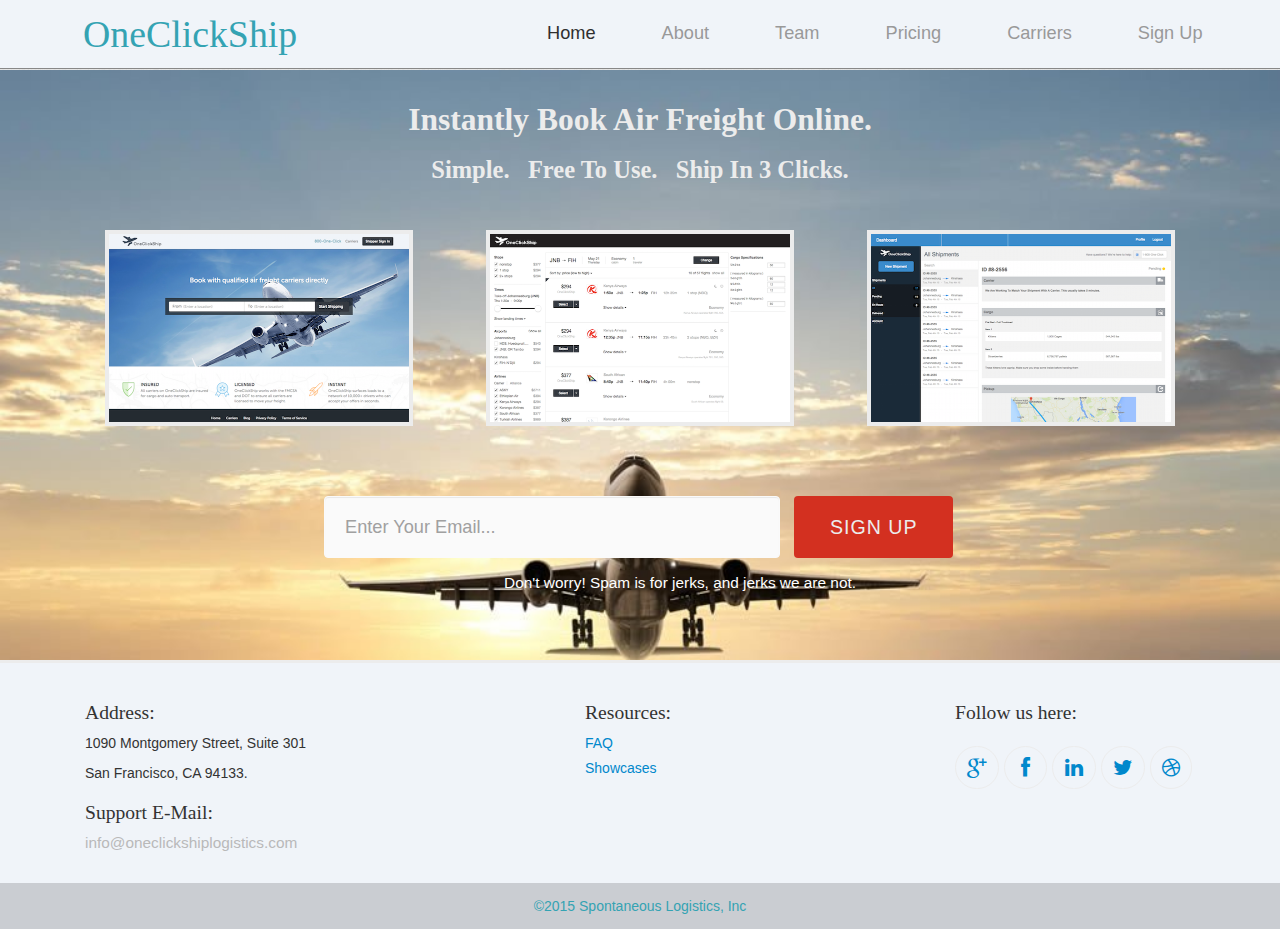
==== Modals_with_NextApp/index.html @ d5e46f7a "updated mail chimp url" ====
<!DOCTYPE html>
<!-- saved from url=(0031)/nextapp/ -->
<html lang="en-us" class="" data-ember-extension="1">
<head>
	<meta http-equiv="Content-Type" content="text/html; charset=UTF-8">
	<!--Page Title-->
	<title>Simple Air Freight - OneClickShip</title>
	<!--Meta Tags-->
	<meta charset="utf-8">
	<meta name="author" content="NovelPixels">
	<meta name="keywords" content=""> 
	<meta name="description" content="">
	<!-- Set Viewport-->
	<meta name="viewport" content="width=device-width, initial-scale=1.0">
	
	<link rel="shortcut icon" href="./images/favicon.ico">
	<link rel="stylesheet" href="./css/bootstrap.min.css" type="text/css" media="screen">
	<link rel="stylesheet" href="./css/bootstrap-responsive.min.css" type="text/css" media="screen">
	<link rel="stylesheet" href="./css/app-component.css" type="text/css" media="screen">
	<link rel="stylesheet" href="./css/jquery.fancybox.css" type="text/css" media="screen">
	<link rel="stylesheet" href="./css/style.css" type="text/css">
	<link rel="stylesheet" href="./css/font-awesome.min.css">
	<!--link rel="stylesheet" href="./css/bootstrap-lightbox.css"-->
	<link rel="stylesheet" href="./css/lightbox.css">
	<!--[if IE 7]>
	  <link rel="stylesheet" href="css/font-awesome-ie7.min.css">
	<![endif]-->
	<link href="./css/css.css" rel="stylesheet" type="text/css">
	<style type="text/css">.fancybox-margin{margin-right:0px;}</style>
</head>
<body id="home">
	<!-- nav-section -->
	<div id="nav-section" style="background: #f0f4f9;">
		<div class="container">
			<a href="" class="pull-leff logo">
				<h4 style="color:#34a3b3">OneClickShip</h4>
			</a>
			<a href="" class="pull-right icon-reorder menu-trigger"></a>
			<ul class="pull-right" id="nav-menu">
				<li><a href="" class="active">home</a></li>	
				<li><a href="">about</a></li>	
				<li><a href="">team</a></li>
				<li><a href="">pricing</a></li>
				<li><a href="">carriers</a></li>
				<li><a href="">sign up</a></li>
			</ul>
			<div class="clearfix"></div>
		</div>
	</div>
	<!-- /nav-section -->
	<!-- portfolio-section -->
	<div class="portfolio-section" id="portfolio" style="margin-top: 70px; height: 590px;">
		<div class="container">
			<div class="head-wrapper" style="margin-top: 30px;">
						<h2>instantly book air freight online.</h2>
						<h3>Simple. &nbsp; Free to use. &nbsp;  Ship in 3 clicks.</h3>
			</div>

			<!-- List of Modals -->
			<ul class="span11">
				<li>
					<div class="imgbox">
						<img src="./images/modal-home.png" alt="app">
						<div class="imgbox-desc">
							<h4>Enter Your Route</h4>
							<p>Enter origin and destination</p>
							<a href="images/OneClickAir_HomePage.png" data-lightbox="image-home-page" data-title="Enter Your Origin and Destination">Preview</a>
							<div class="clearfix"></div>
						</div>
					</div>
				</li>
				<li>
					<div class="imgbox">
						<img src="./images/modal-results.png" alt="app">
						<div class="imgbox-desc">
							<h4>Select Any Air Carrier</h4>
							<p>Choose from multiple carriers</p>
							<a href="images/OneClickAir_Search_Results.png" data-lightbox="image-search-results" data-title="Choose Best Price">Preview</a>
							<div class="clearfix"></div>
						</div>
					</div>
				</li>
				<li>
					<div class="imgbox">
						<img src="./images/modal-dash.png" alt="app">
						<div class="imgbox-desc">
							<h4>Click to Ship</h4>
							<p>Ship your freight in 3 easy steps</p>
							<a href="images/OneClickAir_Dashboard.png" data-lightbox="image-dashboard" data-title="Monitor Your Shipment">Preview</a>
							<div class="clearfix"></div>
						</div>
					</div>
				</li>
			</ul><!-- End of List of Modals -->

		</div> <!-- End of portfolio-section container -->

		<!-- Signup-section -->
		<div id="signup" class="signup-section">
			<div class="container" style="padding: 0px;">
				<form class="container signup-form" action="//oneclickshiplogistics.us10.list-manage.com/subscribe/post?u=30dd04a79da8f1df4501ec370&amp;id=056ddfb38b" method="post" id="mc-embedded-subscribe-form" name="mc-embedded-subscribe-form" target="_blank" novalidate>
					<input type="text" placeholder="Enter Your Email..." class="span5 mail-input" value="" name="EMAIL" class="email" id="mce-EMAIL"  required>
					<input type="submit" class="submit-btn" value="Sign Up">
					<p style="color:#fff; float: right; padding-right: 100px; margin-top: 5px;">Don't worry! Spam is for jerks, and jerks we are not.</p>
				</form>
			</div>
		</div>
		<!-- /Signup-section -->
	</div>
	<!-- /portfolio-section -->
	<!-- Footer-section -->
	<div class="footer" style="background: #f0f4f9; font-color: #333;">
		<div class="container">
			<div class="span4">
				<h4>Address:</h4>
				<p>1090 Montgomery Street, Suite 301</p>
				<p>San Francisco, CA 94133.</p>
				<div class="mail">
					<h4>Support E-Mail:</h4>
					<a href="mailto:info@oneclickshiplogistics.com">info@oneclickshiplogistics.com</a>
				</div>
			</div>
			<div class="span3 resources">
				<h4>Resources:</h4>
				<ul>
					<li><a href="">FAQ</a></li>
					<li><a href="">Showcases</a></li>
				</ul>
			</div>
			<div class="span3 social-icons-wrapper">
				<h4>Follow us here:</h4>
				<ul>
					<li><a href="" class="icon-google-plus"></a></li>
					<li><a href="" class="icon-facebook"></a></li>
					<li><a href="" class="icon-linkedin"></a></li>
					<li><a href="" class="icon-twitter"></a></li>
					<li><a href="" class="icon-dribbble"></a></li>
				</ul>
			</div>
		</div>
		<div class="footer-cp">
			<div class="container">
				<p style="color: #34a3b3;">&copy;2015 Spontaneous Logistics, Inc</a></p>
			</div>
		</div>
	</div>
	<!-- /Footer-section -->

<!-- Javascript -->
	<script type="text/javascript" src="./js/jquery-2.0.2.min.js"></script>
	<script type="text/javascript" src="./js/bootstrap.min.js"></script>
	<script type="text/javascript" src="./js/jquery.easing.1.3.js"></script>
	<script type="text/javascript" src="./js/jquery.plusanchor.js"></script>
	<script type="text/javascript" src="./js/appshowcase.js"></script>
	<script type="text/javascript" src="./js/jquery.fancybox.pack.js"></script>
	<script type="text/javascript" src="./js/script.js"></script>
	<script type="text/javascript" src="./js/lightbox.js"></script>

	<!-- Google Analytics -->
	<script>
	  (function(i,s,o,g,r,a,m){i['GoogleAnalyticsObject']=r;i[r]=i[r]||function(){
	  (i[r].q=i[r].q||[]).push(arguments)},i[r].l=1*new Date();a=s.createElement(o),
	  m=s.getElementsByTagName(o)[0];a.async=1;a.src=g;m.parentNode.insertBefore(a,m)
	  })(window,document,'script','//www.google-analytics.com/analytics.js','ga');

	  ga('create', 'UA-61451436-1', 'auto');
	  ga('send', 'pageview');
	</script>
	<!-- End of Google Analytics -->

</body>
</html>
---- Modals_with_NextApp/css/app-component.css ----
.ac-wrapper {
	width: 100%;
	position: relative;
	-webkit-perspective: 1000px;
	-moz-perspective: 1000px;
	perspective: 1000px;
	-webkit-perspective-origin: 50% 25%;
	-moz-perspective-origin: 50% 25%;
	perspective-origin: 50% 25%;
}

.ac-wrapper h2 {
	font-weight: 300;
	font-size: 4em;
	text-align: right;
	pointer-events: none;
	color:#333;
	float: left;
}

.ac-wrapper h2 span {
	display: block;
	width:100%;
	font-size: 60%;
	color: #333;
}

.ac-device {
	background: url(../images/06_iPhone.png) no-repeat;
	width: 288px;
	height: 611px;
	position: relative;
	-webkit-transition: all 0.3s ease;
	-moz-transition: all 0.3s ease;
	transition: all 0.3s ease;
	-webkit-transform-style: preserve-3d;
	-moz-transform-style: preserve-3d;
	transform-style: preserve-3d;
	float: left;
}

.ac-device a {
	height: 440px;
	width: 249px;
	display: inline-block;
	margin: 85px 0 0 20px;
}

.ac-device a img {
	display: block;
}

.ac-title{
	font-size: 2.5em;
	width: 100%;
	font-weight: 300;
	color: #888;
}

.ac-grid {
	position: absolute;
	width: 100%;
	padding-top: 3.6em;
	z-index: 1000;
	top: 0;
	left: 0;
	text-align: center;
	pointer-events: none;
	-webkit-transform-style: preserve-3d;
	-moz-transform-style: preserve-3d;
	transform-style: preserve-3d;
}

.ac-grid a {
	width: 220px;
	display: inline-block;
	position: relative;
	margin: 10px 5px;
	cursor: pointer;
	opacity: 0;
	pointer-events: none;
	-webkit-transition: all 0.3s ease;
	-moz-transition: all 0.3s ease;
	transition: all 0.3s ease;
	-webkit-transform: translateZ(-350px);
	-moz-transform: translateZ(-350px);
	transform: translateZ(-350px);
	-webkit-transition-delay: 0s;
	-moz-transition-delay: 0s;
	transition-delay: 0s;
}

.ac-grid a:first-child {
	-webkit-transform-origin: right center;
	-moz-transform-origin: right center;
	transform-origin: right center;
}

.ac-grid a:last-child {
	-webkit-transform-origin: left center;
	-moz-transform-origin: left center;
	transform-origin: left center;
}

.ac-grid a img {
	display: block;
	width: 100%;
}

.ac-grid a span {
	position: absolute;
	height: 100%;
	width: 100%;
	left: 0;
	top: 0;
	text-transform: uppercase;
	padding: 4em 1em 0;
	z-index: 100;
	color: #ddd;
	background: rgba(0,0,0,0.4);
	font-weight: 700;
	opacity: 0;
	-webkit-transform: translateY(-5px);
	-moz-transform: translateY(-5px);
	transform: translateY(-5px);
	-webkit-transition: all 0.2s ease;
	-moz-transition: all 0.2s ease;
	transition: all 0.2s ease;
}

.ac-grid a:hover span {
	opacity: 1;
	-webkit-transform: translateY(0);
	-moz-transform: translateY(0);
	transform: translateY(0);
}

.ac-wrapper.ac-gridview .ac-device {
	-webkit-transform: translateZ(-350px);
	-moz-transform: translateZ(-350px);
	transform: translateZ(-350px);
	opacity: .6;
}

.ac-wrapper.ac-gridview .ac-grid {
	pointer-events: auto;
}

.ac-wrapper.ac-gridview .ac-grid a {
	opacity: 1;
	pointer-events: auto;
}

.ac-wrapper.ac-gridview .ac-grid a:first-child {
	-webkit-transform: rotateY(0deg) translateZ(0px);
	-moz-transform: rotateY(0deg) translateZ(0px);
	transform: rotateY(0deg) translateZ(0px);
}

.ac-wrapper.ac-gridview .ac-grid a:nth-child(2) {
	-webkit-transition-delay: 50ms;
	-moz-transition-delay: 50ms;
	transition-delay: 50ms;
	-webkit-transform: translateZ(0px);
	-moz-transform: translateZ(0px);
	transform: translateZ(0px);
}

.ac-wrapper.ac-gridview .ac-grid a:nth-child(3) {
	-webkit-transition-delay: 100ms;
	-moz-transition-delay: 100ms;
	transition-delay: 100ms;
	-webkit-transform: translateZ(0px);
	-moz-transform: translateZ(0px);
	transform: translateZ(0px);
}

.ac-wrapper.ac-gridview .ac-grid a:last-child {
	-webkit-transition-delay: 150ms;
	-moz-transition-delay: 150ms;
	transition-delay: 150ms;
	-webkit-transform: rotateY(0deg) translateZ(0px);
	-moz-transform: rotateY(0deg) translateZ(0px);
	transform: rotateY(0deg) translateZ(0px);
}

@media screen and (max-width: 58em) {
	.ac-grid {
		width: 90%;
		left: 5%;
		margin-left: 0;
		padding-top: 8em;
	}

	.ac-grid a {
		width: 22%;
	}
}


@media screen and (max-width: 35.6875em) {
	.ac-wrapper {
		padding: 0 20px 100px;
	}

	.ac-device {
		margin: 0 auto;
		width: 288px;
	}

	.ac-grid a {
		width: 40%;
	}

	.ac-wrapper.ac-gridview .ac-grid a {
		-webkit-transform: translateZ(0px) !important;
		-moz-transform: translateZ(0px) !important;
		transform: translateZ(0px) !important;
	}
}
---- Modals_with_NextApp/css/style.css ----
.textstyle {
    font-size:1.1em;
    font-weight:400
}

.border-radius {
    border-radius:10px;
    -webkit-border-radius:10px;
    -moz-border-radius:10px;
    -o-border-radius:10px;
    -ms-border-radius:10px
}

.transition {
    -webkit-transition-duration:300ms;
    -moz-transition-duration:300ms;
    -o-transition-duration:300ms;
    -ms-transition-duration:300ms
}

.placeholder {
    color:#a0a0a0;
    font-weight:200
}

.overlay {
    position:absolute;
    top:0;
    left:0;
    width:100%;
    height:100%;
    background-color:rgba(3,3,3,0.5);
    z-index:2
}

.buttonstyle {
    display:inline-block;
    text-transform:uppercase;
    letter-spacing:1px;
    font-weight:500;
    font-size:1.4em;
    -webkit-transition:all .3s;
    -moz-transition:all .3s;
    transition:all .3s;
    background:#e74c3c;
    color:#ececec;
    box-shadow:0 6px #AB3C3C;
    transition:none;
    border-radius:4px;
    -webkit-border-radius:4px;
    -moz-border-radius:4px;
    -o-border-radius:4px;
    -ms-border-radius:4px;
    position:relative;
    text-align:center
}

.buttonstyle span {
    font-size:12px;
    position:absolute;
    top:8px;
    left:48px
}

.textshadow {
    text-shadow:0 1px 0 rgba(255,255,255,0.75)
}

body {
    background-color:#e0e0e0;
    background-image:url(../images/00_ticks.png);
    background-repeat:repeat;
    font-family:'Open Sans',Helvetica,Arial,sans-serif;
    padding:0!important
}

*,:after,:before {
    -webkit-box-sizing:border-box;
    -moz-box-sizing:border-box;
    box-sizing:border-box
}

::selection {
    background-color:#999
}

a:hover {
    text-decoration:none;
    color:#333
}

ul {
    margin:0;
    list-style-type:none
}

.active {
    /*color:#ececec!important;*/
    color:#2f2f2f!important;
}

.appstore-btn,.googleplay-btn {
    margin-right:10px;
    padding:13px 0;
    padding-top:30px;
    width:200px!important;
    height:60px!important;
    margin:15px 22px;
    margin-bottom:50px;
    display:inline-block;
    text-transform:uppercase;
    letter-spacing:1px;
    font-weight:500;
    font-size:1.4em;
    -webkit-transition:all .3s;
    -moz-transition:all .3s;
    transition:all .3s;
    background:#e74c3c;
    color:#ececec;
    box-shadow:0 6px #AB3C3C;
    transition:none;
    border-radius:4px;
    -webkit-border-radius:4px;
    -moz-border-radius:4px;
    -o-border-radius:4px;
    -ms-border-radius:4px;
    position:relative;
    text-align:center;
    -webkit-transition-duration:300ms;
    -moz-transition-duration:300ms;
    -o-transition-duration:300ms;
    -ms-transition-duration:300ms
}

.appstore-btn span,.googleplay-btn span {
    font-size:12px;
    position:absolute;
    top:8px;
    left:48px
}

.appstore-btn:active {
    top:4px
}

.googleplay-btn:active {
    top:4px
}

#nav-section {
    background-color:rgba(41,44,51,0.93);
    position:fixed;
    width:100%;
    z-index:12;
    top:0;
    left:0;
    border-bottom:1px solid #888
}

#nav-section .menu-trigger {
    display:none;
    font-size:2.8em;
    padding:13px;
    color:#ececec
}

#nav-section .container .logo h4 {
    /*background-color:#e74c3c;*/
    font-family:Raleway,open sans;
    font-size:2.7em;
    font-weight:300;
    text-transform:capitalize;
    float:left;
    padding:24px 28px;
    color:#ececec;
    margin:0;
    /*moz-box-shadow:inset 0 0 14px #000;
    -webkit-box-shadow:inset 0 0 14px #000;
    -o-box-shadow:inset 0 14px #000;
    box-shadow:inset 0 0 14px #000;
    text-shadow:0 1px 0 rgba(36,36,36,0.75)*/
}

#nav-section .container #nav-menu {
    margin-top:21px;
    width:690px;
    float:right
}

#nav-section .container #nav-menu li {
    float:left;
    margin-right:42px
}

#nav-section .container #nav-menu li a {
    color:#999;
    text-transform:capitalize;
    font-size:1.3em;
    line-height:25px;
    padding:18px 12px;
    font-weight:100
}

#nav-section .container #nav-menu li a:hover {
    /*color:#ececec;*/
    color:#2f2f2f;
}

#nav-section .container #nav-menu li:last-child {
    margin-right:0
}

.head-section {
    position:relative;
    background-color:#292c33;
    /*background-image:url(../images/01_shadow.png);*/
    background-image:url(../images/air_freight.jpg);
    background-position:center;
    min-height:230px;
    background-repeat:no-repeat
}

.head-section .container .head-wrapper {
    float:none;
    margin:100px auto 0px
}

.head-section .container .head-wrapper .left-context {
    float:left;
    margin:0
}

.head-section .container .head-wrapper .left-context h2 {
    width:100%;
    margin-top:100px;
    margin-bottom:60px
}

.head-section .container .head-wrapper .left-context .price {
    margin:0 auto;
    color:#ececec
}

.head-section .container .head-wrapper .left-context .price h3 {
    font-weight:200;
    font-size:2em;
    text-align:center
}

.head-section .container .head-wrapper .left-context .price h1 {
    text-align:center;
    font-weight:600;
    font-size:3em
}

.head-section .container .head-wrapper .right-context {
    float:left;
    margin-top:110px
}

.head-section .container .head-wrapper .right-context .buttons {
    margin-top:50px
}

.head-section .container .head-wrapper h2 {
    text-transform:capitalize;
    font-size:4.2em;
    font-family:Raleway,open sans;
    font-weight:300;
    color:#ececec;
    line-height:60px;
    text-align:center
}

.head-section .container .head-wrapper h2 span {
    color:#ececec
}

.head-section .container .head-wrapper p {
    padding-left:6px;
    font-size:1.6em;
    line-height:26px;
    font-weight:100;
    padding-bottom:30px;
    color:#ececec
}

.head-section .container .head-wrapper .appstore-btn,.head-section .container .head-wrapper .googleplay-btn {
    margin:20px 0 10px;
    box-shadow:none;
    background-color:rgba(20,20,20,0.45);
    -webkit-transition-duration:300ms;
    -moz-transition-duration:300ms;
    -o-transition-duration:300ms;
    -ms-transition-duration:300ms
}

.head-section .container .head-wrapper .appstore-btn:hover {
    background-color:rgba(20,20,20,0.8);
    -webkit-transition-duration:300ms;
    -moz-transition-duration:300ms;
    -o-transition-duration:300ms;
    -ms-transition-duration:300ms
}

.head-section .container .head-wrapper .googleplay-btn:hover {
    background-color:rgba(20,20,20,0.8);
    -webkit-transition-duration:300ms;
    -moz-transition-duration:300ms;
    -o-transition-duration:300ms;
    -ms-transition-duration:300ms
}

.head-section .hs-trigger {
    text-align:center;
    padding:20px 46px;
    background-color:rgba(20,20,20,0.37);
    margin:15px auto;
    margin-bottom:0;
    font-size:1.6em;
    color:#EEE;
    font-weight:400;
    display:table;
    border-radius:8px;
    -webkit-border-radius:8px;
    -moz-border-radius:8px;
    -o-border-radius:8px;
    -ms-border-radius:8px;
    -webkit-transition-duration:300ms;
    -moz-transition-duration:300ms;
    -o-transition-duration:300ms;
    -ms-transition-duration:300ms;
    position:relative;
    z-index:10
}

.head-section .hs-trigger:hover {
    background-color:rgba(20,20,20,0.8);
    color:#ececec;
    -webkit-transition-duration:300ms;
    -moz-transition-duration:300ms;
    -o-transition-duration:300ms;
    -ms-transition-duration:300ms
}

.ac-title {
    width:365px;
    color:#ececec;
    top:22%
}

.ac-device {
    margin-left:-30px;
    margin-bottom:20px
}

.hidden-section {
    background-color:#3C3C3C;
    box-shadow:inset 0 0 22px #000;
    -webkit-box-shadow:inset 0 0 22px #000;
    -moz-box-shadow:inset 0 0 22px #000;
    -o-box-shadow:inset 0 0 22px #000;
    -ms-box-shadow:inset 0 0 22px #000;
    padding:20px 0;
    max-height:235px
}

.hidden-section .container {
    color:#ececec;
    position:relative
}

.hidden-section .container #myCarousel {
    margin-top:20px;
    margin:20px auto;
    background:transparent;
    border:none;
    box-shadow:none;
    width:80%
}

.hidden-section .container #myCarousel .item h3 {
    font-weight:600;
    margin-top:0
}

.hidden-section .container #myCarousel .item p {
    font-weight:100;
    font-size:1.1em;
    line-height:25px
}

.hidden-section .container #myCarousel .item .cm-avatars {
    height:155px;
    width:155px;
    background-position:center;
    background-size:170px;
    background-repeat:no-repeat;
    border:5px solid #ececec;
    float:left;
    margin-right:30px;
    border-radius:80px;
    -webkit-border-radius:80px;
    -moz-border-radius:80px;
    -o-border-radius:80px;
    -ms-border-radius:80px
}

.carousel-indicators {
    position:absolute;
    left:50%;
    bottom:0;
    margin:0;
    z-index:10
}

.hidden-section .container #myCarousel .item .avatar {
    background-image:url(../images/08_avatar1.png)
}

.hidden-section .container #myCarousel .item .avatar2 {
    background-image:url(../images/09_avatar2.png)
}

.hidden-section .container #myCarousel .item .avatar3 {
    background-image:url(../images/10_avatar3.png)
}

/*.features {
    background-color:#292c33;
    padding-bottom:20px
}

.features .container .features-wrapper {
    margin:35px auto;
    float:none
}

.features .container .features-wrapper .span5 {
    padding:10px;
    margin:0;
    margin-left:15px
}

.features .container .features-wrapper .span5 .features-icon {
    font-size:5.3em;
    float:left;
    color:#ececec;
    width:18%;
    margin-top:36px;
    margin-right:10px
}

.features .container .features-wrapper .span5 .features-context {
    float:left;
    width:79%
}

.features .container .features-wrapper .span5 .features-context .features-title {
    text-align:left;
    color:#e74c3c;
    font-size:2em;
    font-weight:400;
    line-height:27px;
    padding-bottom:5px;
    float:left
}

.features .container .features-wrapper .span5 .features-context p {
    text-align:left;
    color:#ececec;
    font-size:1.1em;
    font-weight:400;
    float:left;
    font-weight:100
}*/

/*.video-box {
    height:280px;
    background-image:url(../images/07_video-bg.jpg);
    background-size:cover;
    background-position:center;
    background-attachment:fixed;
    position:relative
}

.video-box .container .play-wrapper {
    margin:0 auto;
    text-align:center;
    margin-top:50px
}

.video-box .container .play-wrapper a {
    font-size:160px;
    color:#ececec;
    position:relative;
    z-index:9;
    text-align:center
}

.video-box .container .play-wrapper a:hover {
    color:#fff
}*/

/*.team {
    background-color:#292c33
}

.team .container .team-wrapper {
    margin:60px auto;
    float:none
}

.team .container .team-wrapper .team-member {
    margin:0;
    padding:40px;
    background-color:rgba(201,201,201,0.1);
    margin-right:32px;
    margin-bottom:10px;
    border-radius:2px;
    -webkit-border-radius:2px;
    -moz-border-radius:2px;
    -o-border-radius:2px;
    -ms-border-radius:2px;
    -webkit-transition-duration:300ms;
    -moz-transition-duration:300ms;
    -o-transition-duration:300ms;
    -ms-transition-duration:300ms
}

.team .container .team-wrapper .team-member .member-desc {
    margin-top:20px
}

.team .container .team-wrapper .team-member h4 {
    font-weight:400;
    font-size:1.8em;
    color:#e74c3c
}

.team .container .team-wrapper .team-member p {
    font-size:1.1em;
    font-weight:400;
    font-weight:100;
    padding-bottom:5px;
    color:#ececec
}

.team .container .team-wrapper .team-member .social-icon {
    color:#ececec;
    font-size:2em;
    border:2px solid #ececec;
    padding:2px 4px;
    border-radius:10px;
    -webkit-border-radius:10px;
    -moz-border-radius:10px;
    -o-border-radius:10px;
    -ms-border-radius:10px
}

.team .container .team-wrapper .team-member .social-icon:hover {
    border-style:dashed
}

.team .container .team-wrapper .team-member .avatar {
    height:155px;
    width:155px;
    background-position:center;
    background-size:180px;
    background-repeat:no-repeat;
    border-radius:10px;
    -webkit-border-radius:10px;
    -moz-border-radius:10px;
    -o-border-radius:10px;
    -ms-border-radius:10px;
    border:5px solid #ececec;
    -webkit-transition-duration:300ms;
    -moz-transition-duration:300ms;
    -o-transition-duration:300ms;
    -ms-transition-duration:300ms
}

.team .container .team-wrapper .team-member .avatar:hover {
    -moz-transform:scale(1.05);
    -webkit-transform:scale(1.05);
    -o-transform:scale(1.05);
    -webkit-transition-duration:300ms;
    -moz-transition-duration:300ms;
    -o-transition-duration:300ms;
    -ms-transition-duration:300ms
}

.team .container .team-wrapper .team-member:hover {
    background-color:rgba(29,29,29,0.54);
    -webkit-transition-duration:300ms;
    -moz-transition-duration:300ms;
    -o-transition-duration:300ms;
    -ms-transition-duration:300ms
}

.team .container .team-wrapper .member-1 {
    text-align:center;
    float:left
}

.team .container .team-wrapper .member-1 .member-desc {
    margin-right:15px
}

.team .container .team-wrapper .member-1 .avatar {
    background-image:url(../images/08_avatar1.png)
}

.team .container .team-wrapper .member-2 {
    text-align:center;
    float:left
}

.team .container .team-wrapper .member-2 .avatar {
    background-image:url(../images/09_avatar2.png)
}

.team .container .team-wrapper .member-3 {
    margin-right:0;
    text-align:center;
    float:left
}

.team .container .team-wrapper .member-3 .avatar {
    background-image:url(../images/10_avatar3.png)
}*/

/*.pricing .container .table-wrapper {
    margin:100px 0;
    padding-left:12px;
    position:relative
}

.pricing .container .table-wrapper .column {
    margin:0;
    border:2px solid #ddd;
    margin-right:0;
    position:relative;
    -webkit-transition-duration:300ms;
    -moz-transition-duration:300ms;
    -o-transition-duration:300ms;
    -ms-transition-duration:300ms
}

.pricing .container .table-wrapper .column .column-header {
    text-align:center;
    padding:15px 0;
    background-color:#292c33;
    color:#333;
    border-bottom:1px solid #ddd
}

.pricing .container .table-wrapper .column .column-header h4 {
    font-weight:700;
    font-size:1.6em;
    padding:0 0 25px;
    color:#ececec;
    border-bottom:1px solid #ddd
}

.pricing .container .table-wrapper .column .column-header h2 {
    font-weight:100;
    font-size:3em;
    color:#ececec;
    padding:15px 0 0
}

.pricing .container .table-wrapper .column .table-content ul li {
    padding:5px 10px;
    background-color:#DBDBDB;
    text-align:center;
    color:#888;
    font-size:1.1em;
    padding:10px 0;
    border-bottom:1px solid #ddd
}

.pricing .container .table-wrapper .column .table-content ul .white-row {
    background-color:#f4f4f4
}

.pricing .container .table-wrapper .column .table-content ul .signup-btn {
    padding:7px 15px;
    background-color:#636363;
    color:#fafafa;
    line-height:50px;
    border-radius:3px;
    font-size:1.2em;
    text-transform:capitalize;
    font-weight:200!important
}

.pricing .container .table-wrapper .column .table-content ul .signup-btn:hover {
    background-color:#444
}

.pricing .container .table-wrapper .highlight-column .column-header {
    background-color:#e74c3c
}

.pricing .container .table-wrapper .highlight-column .column-header h4 {
    color:#ececec;
    border-color:#ececec
}

.pricing .container .table-wrapper .highlight-column .column-header h2 {
    color:#ececec
}

.pricing .container .table-wrapper .column:hover {
    top:-10px;
    -webkit-transition-duration:300ms;
    -moz-transition-duration:300ms;
    -o-transition-duration:300ms;
    -ms-transition-duration:300ms
}*/

.signup-section {
    /*background-color:#292c33;*/
    position:relative
}

.signup-section .container {
    position:relative;
    z-index:11
}

.signup-section .container .signup-form {
    float:none;
    margin:45px auto;
    margin-top:70px;
    min-width:320px;
    width:632px
}

.signup-section .container .signup-form input[type='text'] {
    padding:30px 15px;
    font-size:1.3em;
    font-weight:200;
    text-indent:5px;
    background-color:#FAFAFA;
    margin:0;
    line-height:22px;
    border:none;
    border-radius:0;
    color:#101010;
    margin-right:10px;
    border:1px solid #FAFAFA;
    border-radius:4px;
    -webkit-border-radius:4px;
    -moz-border-radius:4px;
    -o-border-radius:4px;
    -ms-border-radius:4px
}

.signup-section .container .signup-form p {
    font-size:1.1em;
    color:#ececec;
    padding:10px 0;
    float:left;
    font-weight:100
}

.signup-section .container .signup-form input[type="text"]::-webkit-input-placeholder {
    color:#a0a0a0;
    font-weight:200
}

.signup-section .container .signup-form input[type="text"]::-moz-placeholder {
    color:#a0a0a0;
    font-weight:200
}

.signup-section .container .signup-form input[type="text"]::-ms-input-placeholder {
    color:#a0a0a0;
    font-weight:200
}

.signup-section .container .signup-form input[type="text"]::-o-input-placeholder {
    color:#a0a0a0;
    font-weight:200
}

.signup-section .container .signup-form input[type="text"]:focus {
    border-color:#ececec;
    background-color:rgba(255,255,255,0.8);
    outline:none;
    -webkit-box-shadow:none;
    -moz-box-shadow:none;
    box-shadow:none
}

.signup-section .container .signup-form input[type='submit'] {
    padding:21px 36px;
    display:inline-block;
    text-transform:uppercase;
    letter-spacing:1px;
    font-weight:500;
    font-size:1.4em;
    -webkit-transition:all .3s;
    -moz-transition:all .3s;
    transition:all .3s;
    background:#e74c3c;
    color:#ececec;
    box-shadow:0 6px #AB3C3C;
    transition:none;
    border-radius:4px;
    -webkit-border-radius:4px;
    -moz-border-radius:4px;
    -o-border-radius:4px;
    -ms-border-radius:4px;
    position:relative;
    text-align:center;
    border:none;
    -webkit-box-shadow:none;
    box-shadow:none;
    font-weight:400;
    background-color:#D33020
}

.signup-section .container .signup-form input[type='submit'] span {
    font-size:12px;
    position:absolute;
    top:8px;
    left:48px
}

.signup-section .container .signup-form input[type='submit']:hover {
    background-color:rgba(255,255,255,0.9);
    color:#101010
}

.portfolio-section {
    background-image:url(../images/air_freight.jpg);
    background-size:cover;
}

.portfolio-section .signup-section {
    /*background-color:#292c33;*/
    position:relative
}

.portfolio-section .signup-section .container {
    position:relative;
    z-index:11
}

.portfolio-section .signup-section .container .signup-form {
    float:none;
    margin:0px auto;
    margin-top:0px;
    min-width:320px;
    width:632px
}

.portfolio-section .signup-section .container .signup-form input[type='text'] {
    padding:30px 15px;
    font-size:1.3em;
    font-weight:200;
    text-indent:5px;
    background-color:#FAFAFA;
    margin:0px;
    line-height:22px;
    border:none;
    border-radius:0;
    color:#101010;
    margin-right:10px;
    border:1px solid #FAFAFA;
    border-radius:4px;
    -webkit-border-radius:4px;
    -moz-border-radius:4px;
    -o-border-radius:4px;
    -ms-border-radius:4px
}

.portfolio-section .signup-section .container .signup-form p {
    font-size:1.1em;
    color:#ececec;
    padding:10px 0;
    float:left;
    font-weight:100
}

.portfolio-section .signup-section .container .signup-form input[type="text"]::-webkit-input-placeholder {
    color:#a0a0a0;
    font-weight:200
}

.portfolio-section .signup-section .container .signup-form input[type="text"]::-moz-placeholder {
    color:#a0a0a0;
    font-weight:200
}

.portfolio-section .signup-section .container .signup-form input[type="text"]::-ms-input-placeholder {
    color:#a0a0a0;
    font-weight:200
}

.portfolio-section .signup-section .container .signup-form input[type="text"]::-o-input-placeholder {
    color:#a0a0a0;
    font-weight:200
}

.portfolio-section .signup-section .container .signup-form input[type="text"]:focus {
    border-color:#ececec;
    background-color:rgba(255,255,255,0.8);
    outline:none;
    -webkit-box-shadow:none;
    -moz-box-shadow:none;
    box-shadow:none
}

.portfolio-section .signup-section .container .signup-form input[type='submit'] {
    padding:21px 36px;
    display:inline-block;
    text-transform:uppercase;
    letter-spacing:1px;
    font-weight:500;
    font-size:1.4em;
    -webkit-transition:all .3s;
    -moz-transition:all .3s;
    transition:all .3s;
    background:#e74c3c;
    color:#ececec;
    box-shadow:0 6px #AB3C3C;
    transition:none;
    border-radius:4px;
    -webkit-border-radius:4px;
    -moz-border-radius:4px;
    -o-border-radius:4px;
    -ms-border-radius:4px;
    position:relative;
    text-align:center;
    border:none;
    -webkit-box-shadow:none;
    box-shadow:none;
    font-weight:400;
    background-color:#D33020
}

.portfolio-section .signup-section .container .signup-form input[type='submit'] span {
    font-size:12px;
    position:absolute;
    top:8px;
    left:48px
}

.portfolio-section .signup-section .container .signup-form input[type='submit']:hover {
    background-color:rgba(255,255,255,0.9);
    color:#101010
}

.portfolio-section .head-wrapper {
    box-sizing: border-box;
  color: rgb(236, 236, 236);
  display: block;
  font-family: Raleway, 'open sans';
  font-size: 58.7999992370606px;
  font-weight: 300;
  height: 110px;
  line-height: 60px;
  margin-bottom: 10px;
  margin-left: 0px;
  margin-right: 0px;
  margin-top: 10px;
  text-align: center;
  text-rendering: optimizelegibility;
  text-transform: capitalize;
  width: 1170px;
}

.portfolio-section .container {
    padding:0px 0;
    /*padding:40px 0;*/
    padding-bottom:70px
}

.portfolio-section .container ul {
    margin:0 auto;
    float:none
}

.portfolio-section .container ul li {
    float:left;
    margin-right:73px;
    margin-top:10px
}

.portfolio-section .container ul li .imgbox {
    position:relative;
    overflow:hidden;
    -webkit-transition-duration:300ms;
    -moz-transition-duration:300ms;
    -o-transition-duration:300ms;
    -ms-transition-duration:300ms;
    border:4px solid #ececec
}

.portfolio-section .container ul li .imgbox img {
    width:300px;
    -webkit-transition-duration:300ms;
    -moz-transition-duration:300ms;
    -o-transition-duration:300ms;
    -ms-transition-duration:300ms
}

.portfolio-section .container ul li .imgbox .imgbox-desc {
    background-color:#292c33;
    width:100%;
    position:absolute;
    bottom:-76px;
    -webkit-transition-duration:300ms;
    -moz-transition-duration:300ms;
    -o-transition-duration:300ms;
    -ms-transition-duration:300ms
}

.portfolio-section .container ul li .imgbox .imgbox-desc h4 {
    color:#ececec;
    font-weight:400;
    text-indent:7px;
    font-size:1.3em
}

.portfolio-section .container ul li .imgbox .imgbox-desc p {
    color:#ececec;
    float:left;
    text-indent:7px
}

.portfolio-section .container ul li .imgbox .imgbox-desc a {
    float:right;
    color:#ececec;
    background-color:#e74c3c;
    padding:3px 5px;
    border-radius:4px;
    -webkit-border-radius:4px;
    -moz-border-radius:4px;
    -o-border-radius:4px;
    -ms-border-radius:4px;
    margin:0 7px 10px 0
}

.portfolio-section .container ul li .imgbox:hover .imgbox-desc {
    bottom:0;
    -webkit-transition-duration:300ms;
    -moz-transition-duration:300ms;
    -o-transition-duration:300ms;
    -ms-transition-duration:300ms
}

.portfolio-section .container ul li .imgbox:hover img {
    -webkit-transform:translateY(-50px);
    -moz-transform:translateY(-50px);
    -ms-transform:translateY(-50px);
    transform:translateY(-50px);
    -webkit-transition-duration:300ms;
    -moz-transition-duration:300ms;
    -o-transition-duration:300ms;
    -ms-transition-duration:300ms
}

.portfolio-section .container ul li:last-child {
    margin-right:0
}

.footer {
    background-color:#292c33;
    border-top:3px solid #ececec
}

.footer .container {
    padding:30px 0
}

.footer .container h4 {
    /*color:#ececec;*/
    font-size:1.4em;
    font-weight:400;
    font-family:Open Sans;
    text-align:left
}

.footer .container p {
    /*color:#ececec;*/
    text-align:left;
    font-weight:100
}

.footer .container .phone {
    float:left;
    margin-right:80px
}

.footer .container .mail {
    float:left
}

.footer .container .mail a {
    font-size:1.1em;
    font-weight:400;
    color:#b9b9b9;
    text-align:left;
    font-weight:100
}

.footer .container .mail a:hover {
    color:#6288c0
}

.footer .container .span4 {
    margin-right:100px
}

.footer .container .resources li {
    margin-bottom:5px
}

.footer .container .resources li a {
    /*color:#ececec;*/
    font-weight:100
}

.footer .container .resources li a:hover {
    color:#6288c0
}

.footer .container .social-icons-wrapper {
    float:right
}

.footer .container .social-icons-wrapper ul li {
    float:left;
    margin-top:15px
}

.footer .container .social-icons-wrapper ul li a {
    font-size:1.5em;
    /*color:#ececec;*/
    border-radius:80px;
    -webkit-border-radius:80px;
    -moz-border-radius:80px;
    -o-border-radius:80px;
    -ms-border-radius:80px;
    border:1px solid #ececec;
    margin-right:5px;
    padding:10px 11px;
    line-height:40px
}

.footer .container .social-icons-wrapper ul li a:hover {
    background-color:#333;
    color:#ececec
}

.footer .container .social-icons-wrapper ul li .icon-facebook {
    padding:10px 16px
}

.footer .container .social-icons-wrapper ul li .icon-linkedin {
    padding:10px 12px
}

.footer .container .social-icons-wrapper ul li .icon-dribbble {
    padding:10px 11px
}

.footer .container .social-icons-wrapper ul li .icon-google-plus:hover {
    background-color:#DD4B39
}

.footer .container .social-icons-wrapper ul li .icon-facebook:hover {
    background-color:#3B5998
}

.footer .container .social-icons-wrapper ul li .icon-linkedin:hover {
    background-color:#369
}

.footer .container .social-icons-wrapper ul li .icon-twitter:hover {
    background-color:#3CF
}

.footer .container .social-icons-wrapper ul li .icon-dribbble:hover {
    background-color:#EA4C89
}

.footer .footer-cp {
    background-color:rgba(9,9,9,0.16)
}

.footer .footer-cp .container {
    padding:13px 0
}

.footer .footer-cp .container p {
    color:#ececec;
    font-weight:100;
    margin:0;
    text-align:center
}

.footer .footer-cp .container p a:hover {
    color:#6288c0
}

@media only screen and (max-width:1200px) {
    .features .container .features-wrapper {
        width:85%!important
    }

    .team .container .team-wrapper {
        width:85%
    }

    .portfolio-section .container ul {
        width:100%
    }

    .portfolio-section .container ul li {
        margin-left:5px
    }

    .ac-device {
        margin-left:0
    }
}

@media (max-width:979px) {
    .menu-trigger {
        display:block!important
    }

    .active {
        background-color:transparent!important;
        color:#ececec!important;
        /*color:##171717!important;*/
    }

    #nav-menu {
        display:none;
        position:absolute;
        width:100%!important;
        right:0;
        top:50px;
        background-color:#292c33;
        /*background-color:#171717*/
    }

    #nav-menu li {
        padding:10px 0;
        float:left!important;
        width:100%;
        text-align:center;
        margin-left:0!important;
        color: #858585;
    }
}

@media only screen and (max-width:1024px) {
    .ac-device {
        margin-left:0
    }

    .ac-title {
        width:100%
    }

    .appstore-btn {
        z-index:-1
    }

    .googleplay-btn {
        z-index:-1
    }
}

@media only screen and (max-width:979px) {
    .left-context {
        width:100%
    }

    .left-context h2 {
        margin:30px 0!important
    }

    .price {
        display:none
    }

    .head-section {
        background-image:none
    }
}

@media only screen and (max-width:767px) {
    .ac-device,.right-context,.left-context {
        float:none!important;
        margin:0 auto!important
    }

    .ac-title {
        text-align:center;
        width:100%
    }

    .ac-device a {
        margin:80px 0 0 20px
    }

    .buttons {
        width:404px;
        float:none;
        margin:0 auto
    }
}

@media only screen and (max-width:800px) {
    .signup-form {
        width:80%!important;
        margin-left:auto!important;
        margin-right:auto!important
    }

    .mail-input {
        width:80%!important;
        padding:30px 15px!important
    }

    .submit-btn {
        margin-top:10px
    }
}

@media only screen and (max-width:450px) {
    .portfolio-section li {
        margin-left:5px!important;
        margin-right:0!important
    }

    .buttons {
        width:70%;
        margin-left:23%
    }

    .footer {
        padding:10px
    }
}

@media only screen and (max-width:320px) {
    .appstore-btn {
        margin-right:0!important
    }

    .table-wrapper {
        padding-left:5px!important
    }

    .footer .container .social-icons-wrapper a {
        font-size:1.5em!important
    }

    .footer .container .social-icons-wrapper .icon-facebook {
        padding:9px 15px!important
    }
}

@media only screen and (-webkit-min-device-pixel-ratio:1.5),only screen and (-moz-min-device-pixel-ratio:1.5),only screen and (-o-min-device-pixel-ratio:32),only screen and (min-device-pixel-ratio:1.5) {
    body {
        background-image:url(../images/00_ticks@2X.png)
    }

    .team .container .team-wrapper .member-1 .avatar,.hidden-section .container .flexslider .slides .avatar {
        background-image:url(../images/08_avatar1@2x.png);
        background-repeat:no-repeat
    }

    .team .container .team-wrapper .member-2 .avatar,.hidden-section .container .flexslider .slides .avatar2 {
        background-image:url(../images/09_avatar2@2x.png);
        background-repeat:no-repeat
    }

    .team .container .team-wrapper .member-3 .avatar,.hidden-section .container .flexslider .slides .avatar3 {
        background-image:url(../images/10_avatar3@2x.png);
        background-repeat:no-repeat
    }

    .video-box {
        background-image:url(../images/07_video-bg@2x.jpg);
        background-repeat:no-repeat
    }
}
---- Modals_with_NextApp/css/css.css ----
/* cyrillic-ext */
@font-face {
  font-family: 'Open Sans';
  font-style: normal;
  font-weight: 300;
  src: local('Open Sans Light'), local('OpenSans-Light'), url(http://fonts.gstatic.com/s/opensans/v10/DXI1ORHCpsQm3Vp6mXoaTaOCaDZZVv73zpFSwE4Va2k.woff2) format('woff2');
  unicode-range: U+0460-052F, U+20B4, U+2DE0-2DFF, U+A640-A69F;
}
/* cyrillic */
@font-face {
  font-family: 'Open Sans';
  font-style: normal;
  font-weight: 300;
  src: local('Open Sans Light'), local('OpenSans-Light'), url(http://fonts.gstatic.com/s/opensans/v10/DXI1ORHCpsQm3Vp6mXoaTdWlIHla9B101mdmTHF3-q0.woff2) format('woff2');
  unicode-range: U+0400-045F, U+0490-0491, U+04B0-04B1, U+2116;
}
/* devanagari */
@font-face {
  font-family: 'Open Sans';
  font-style: normal;
  font-weight: 300;
  src: local('Open Sans Light'), local('OpenSans-Light'), url(http://fonts.gstatic.com/s/opensans/v10/DXI1ORHCpsQm3Vp6mXoaTVMRqIICSqEqsEoDxn8ddME.woff2) format('woff2');
  unicode-range: U+02BC, U+0900-097F, U+1CD0-1CF6, U+1CF8-1CF9, U+200B-200D, U+20A8, U+20B9, U+25CC, U+A830-A839, U+A8E0-A8FB;
}
/* greek-ext */
@font-face {
  font-family: 'Open Sans';
  font-style: normal;
  font-weight: 300;
  src: local('Open Sans Light'), local('OpenSans-Light'), url(http://fonts.gstatic.com/s/opensans/v10/DXI1ORHCpsQm3Vp6mXoaTaWHppw2c1XOp6B2yhU8z7c.woff2) format('woff2');
  unicode-range: U+1F00-1FFF;
}
/* greek */
@font-face {
  font-family: 'Open Sans';
  font-style: normal;
  font-weight: 300;
  src: local('Open Sans Light'), local('OpenSans-Light'), url(http://fonts.gstatic.com/s/opensans/v10/DXI1ORHCpsQm3Vp6mXoaTeji7H8UD0RUWSM-55zrR4g.woff2) format('woff2');
  unicode-range: U+0370-03FF;
}
/* vietnamese */
@font-face {
  font-family: 'Open Sans';
  font-style: normal;
  font-weight: 300;
  src: local('Open Sans Light'), local('OpenSans-Light'), url(http://fonts.gstatic.com/s/opensans/v10/DXI1ORHCpsQm3Vp6mXoaTcw0n1X1lV_hRH3yZFpIE9Q.woff2) format('woff2');
  unicode-range: U+0102-0103, U+1EA0-1EF1, U+20AB;
}
/* latin-ext */
@font-face {
  font-family: 'Open Sans';
  font-style: normal;
  font-weight: 300;
  src: local('Open Sans Light'), local('OpenSans-Light'), url(http://fonts.gstatic.com/s/opensans/v10/DXI1ORHCpsQm3Vp6mXoaTSYtBUPDK3WL7KRKS_3q7OE.woff2) format('woff2');
  unicode-range: U+0100-024F, U+1E00-1EFF, U+20A0-20AB, U+20AD-20CF, U+2C60-2C7F, U+A720-A7FF;
}
/* latin */
@font-face {
  font-family: 'Open Sans';
  font-style: normal;
  font-weight: 300;
  src: local('Open Sans Light'), local('OpenSans-Light'), url(http://fonts.gstatic.com/s/opensans/v10/DXI1ORHCpsQm3Vp6mXoaTRampu5_7CjHW5spxoeN3Vs.woff2) format('woff2');
  unicode-range: U+0000-00FF, U+0131, U+0152-0153, U+02C6, U+02DA, U+02DC, U+2000-206F, U+2074, U+20AC, U+2212, U+2215, U+E0FF, U+EFFD, U+F000;
}
/* cyrillic-ext */
@font-face {
  font-family: 'Open Sans';
  font-style: normal;
  font-weight: 400;
  src: local('Open Sans'), local('OpenSans'), url(http://fonts.gstatic.com/s/opensans/v10/K88pR3goAWT7BTt32Z01m5Bw1xU1rKptJj_0jans920.woff2) format('woff2');
  unicode-range: U+0460-052F, U+20B4, U+2DE0-2DFF, U+A640-A69F;
}
/* cyrillic */
@font-face {
  font-family: 'Open Sans';
  font-style: normal;
  font-weight: 400;
  src: local('Open Sans'), local('OpenSans'), url(http://fonts.gstatic.com/s/opensans/v10/RjgO7rYTmqiVp7vzi-Q5UZBw1xU1rKptJj_0jans920.woff2) format('woff2');
  unicode-range: U+0400-045F, U+0490-0491, U+04B0-04B1, U+2116;
}
/* devanagari */
@font-face {
  font-family: 'Open Sans';
  font-style: normal;
  font-weight: 400;
  src: local('Open Sans'), local('OpenSans'), url(http://fonts.gstatic.com/s/opensans/v10/ttwNtsRpgsxVmgGGmiUOEpBw1xU1rKptJj_0jans920.woff2) format('woff2');
  unicode-range: U+02BC, U+0900-097F, U+1CD0-1CF6, U+1CF8-1CF9, U+200B-200D, U+20A8, U+20B9, U+25CC, U+A830-A839, U+A8E0-A8FB;
}
/* greek-ext */
@font-face {
  font-family: 'Open Sans';
  font-style: normal;
  font-weight: 400;
  src: local('Open Sans'), local('OpenSans'), url(http://fonts.gstatic.com/s/opensans/v10/LWCjsQkB6EMdfHrEVqA1KZBw1xU1rKptJj_0jans920.woff2) format('woff2');
  unicode-range: U+1F00-1FFF;
}
/* greek */
@font-face {
  font-family: 'Open Sans';
  font-style: normal;
  font-weight: 400;
  src: local('Open Sans'), local('OpenSans'), url(http://fonts.gstatic.com/s/opensans/v10/xozscpT2726on7jbcb_pApBw1xU1rKptJj_0jans920.woff2) format('woff2');
  unicode-range: U+0370-03FF;
}
/* vietnamese */
@font-face {
  font-family: 'Open Sans';
  font-style: normal;
  font-weight: 400;
  src: local('Open Sans'), local('OpenSans'), url(http://fonts.gstatic.com/s/opensans/v10/59ZRklaO5bWGqF5A9baEEZBw1xU1rKptJj_0jans920.woff2) format('woff2');
  unicode-range: U+0102-0103, U+1EA0-1EF1, U+20AB;
}
/* latin-ext */
@font-face {
  font-family: 'Open Sans';
  font-style: normal;
  font-weight: 400;
  src: local('Open Sans'), local('OpenSans'), url(http://fonts.gstatic.com/s/opensans/v10/u-WUoqrET9fUeobQW7jkRZBw1xU1rKptJj_0jans920.woff2) format('woff2');
  unicode-range: U+0100-024F, U+1E00-1EFF, U+20A0-20AB, U+20AD-20CF, U+2C60-2C7F, U+A720-A7FF;
}
/* latin */
@font-face {
  font-family: 'Open Sans';
  font-style: normal;
  font-weight: 400;
  src: local('Open Sans'), local('OpenSans'), url(http://fonts.gstatic.com/s/opensans/v10/cJZKeOuBrn4kERxqtaUH3ZBw1xU1rKptJj_0jans920.woff2) format('woff2');
  unicode-range: U+0000-00FF, U+0131, U+0152-0153, U+02C6, U+02DA, U+02DC, U+2000-206F, U+2074, U+20AC, U+2212, U+2215, U+E0FF, U+EFFD, U+F000;
}
/* cyrillic-ext */
@font-face {
  font-family: 'Open Sans';
  font-style: normal;
  font-weight: 600;
  src: local('Open Sans Semibold'), local('OpenSans-Semibold'), url(http://fonts.gstatic.com/s/opensans/v10/MTP_ySUJH_bn48VBG8sNSqOCaDZZVv73zpFSwE4Va2k.woff2) format('woff2');
  unicode-range: U+0460-052F, U+20B4, U+2DE0-2DFF, U+A640-A69F;
}
/* cyrillic */
@font-face {
  font-family: 'Open Sans';
  font-style: normal;
  font-weight: 600;
  src: local('Open Sans Semibold'), local('OpenSans-Semibold'), url(http://fonts.gstatic.com/s/opensans/v10/MTP_ySUJH_bn48VBG8sNStWlIHla9B101mdmTHF3-q0.woff2) format('woff2');
  unicode-range: U+0400-045F, U+0490-0491, U+04B0-04B1, U+2116;
}
/* devanagari */
@font-face {
  font-family: 'Open Sans';
  font-style: normal;
  font-weight: 600;
  src: local('Open Sans Semibold'), local('OpenSans-Semibold'), url(http://fonts.gstatic.com/s/opensans/v10/MTP_ySUJH_bn48VBG8sNSlMRqIICSqEqsEoDxn8ddME.woff2) format('woff2');
  unicode-range: U+02BC, U+0900-097F, U+1CD0-1CF6, U+1CF8-1CF9, U+200B-200D, U+20A8, U+20B9, U+25CC, U+A830-A839, U+A8E0-A8FB;
}
/* greek-ext */
@font-face {
  font-family: 'Open Sans';
  font-style: normal;
  font-weight: 600;
  src: local('Open Sans Semibold'), local('OpenSans-Semibold'), url(http://fonts.gstatic.com/s/opensans/v10/MTP_ySUJH_bn48VBG8sNSqWHppw2c1XOp6B2yhU8z7c.woff2) format('woff2');
  unicode-range: U+1F00-1FFF;
}
/* greek */
@font-face {
  font-family: 'Open Sans';
  font-style: normal;
  font-weight: 600;
  src: local('Open Sans Semibold'), local('OpenSans-Semibold'), url(http://fonts.gstatic.com/s/opensans/v10/MTP_ySUJH_bn48VBG8sNSuji7H8UD0RUWSM-55zrR4g.woff2) format('woff2');
  unicode-range: U+0370-03FF;
}
/* vietnamese */
@font-face {
  font-family: 'Open Sans';
  font-style: normal;
  font-weight: 600;
  src: local('Open Sans Semibold'), local('OpenSans-Semibold'), url(http://fonts.gstatic.com/s/opensans/v10/MTP_ySUJH_bn48VBG8sNSsw0n1X1lV_hRH3yZFpIE9Q.woff2) format('woff2');
  unicode-range: U+0102-0103, U+1EA0-1EF1, U+20AB;
}
/* latin-ext */
@font-face {
  font-family: 'Open Sans';
  font-style: normal;
  font-weight: 600;
  src: local('Open Sans Semibold'), local('OpenSans-Semibold'), url(http://fonts.gstatic.com/s/opensans/v10/MTP_ySUJH_bn48VBG8sNSiYtBUPDK3WL7KRKS_3q7OE.woff2) format('woff2');
  unicode-range: U+0100-024F, U+1E00-1EFF, U+20A0-20AB, U+20AD-20CF, U+2C60-2C7F, U+A720-A7FF;
}
/* latin */
@font-face {
  font-family: 'Open Sans';
  font-style: normal;
  font-weight: 600;
  src: local('Open Sans Semibold'), local('OpenSans-Semibold'), url(http://fonts.gstatic.com/s/opensans/v10/MTP_ySUJH_bn48VBG8sNShampu5_7CjHW5spxoeN3Vs.woff2) format('woff2');
  unicode-range: U+0000-00FF, U+0131, U+0152-0153, U+02C6, U+02DA, U+02DC, U+2000-206F, U+2074, U+20AC, U+2212, U+2215, U+E0FF, U+EFFD, U+F000;
}
/* cyrillic-ext */
@font-face {
  font-family: 'Open Sans';
  font-style: normal;
  font-weight: 700;
  src: local('Open Sans Bold'), local('OpenSans-Bold'), url(http://fonts.gstatic.com/s/opensans/v10/k3k702ZOKiLJc3WVjuplzKOCaDZZVv73zpFSwE4Va2k.woff2) format('woff2');
  unicode-range: U+0460-052F, U+20B4, U+2DE0-2DFF, U+A640-A69F;
}
/* cyrillic */
@font-face {
  font-family: 'Open Sans';
  font-style: normal;
  font-weight: 700;
  src: local('Open Sans Bold'), local('OpenSans-Bold'), url(http://fonts.gstatic.com/s/opensans/v10/k3k702ZOKiLJc3WVjuplzNWlIHla9B101mdmTHF3-q0.woff2) format('woff2');
  unicode-range: U+0400-045F, U+0490-0491, U+04B0-04B1, U+2116;
}
/* devanagari */
@font-face {
  font-family: 'Open Sans';
  font-style: normal;
  font-weight: 700;
  src: local('Open Sans Bold'), local('OpenSans-Bold'), url(http://fonts.gstatic.com/s/opensans/v10/k3k702ZOKiLJc3WVjuplzFMRqIICSqEqsEoDxn8ddME.woff2) format('woff2');
  unicode-range: U+02BC, U+0900-097F, U+1CD0-1CF6, U+1CF8-1CF9, U+200B-200D, U+20A8, U+20B9, U+25CC, U+A830-A839, U+A8E0-A8FB;
}
/* greek-ext */
@font-face {
  font-family: 'Open Sans';
  font-style: normal;
  font-weight: 700;
  src: local('Open Sans Bold'), local('OpenSans-Bold'), url(http://fonts.gstatic.com/s/opensans/v10/k3k702ZOKiLJc3WVjuplzKWHppw2c1XOp6B2yhU8z7c.woff2) format('woff2');
  unicode-range: U+1F00-1FFF;
}
/* greek */
@font-face {
  font-family: 'Open Sans';
  font-style: normal;
  font-weight: 700;
  src: local('Open Sans Bold'), local('OpenSans-Bold'), url(http://fonts.gstatic.com/s/opensans/v10/k3k702ZOKiLJc3WVjuplzOji7H8UD0RUWSM-55zrR4g.woff2) format('woff2');
  unicode-range: U+0370-03FF;
}
/* vietnamese */
@font-face {
  font-family: 'Open Sans';
  font-style: normal;
  font-weight: 700;
  src: local('Open Sans Bold'), local('OpenSans-Bold'), url(http://fonts.gstatic.com/s/opensans/v10/k3k702ZOKiLJc3WVjuplzMw0n1X1lV_hRH3yZFpIE9Q.woff2) format('woff2');
  unicode-range: U+0102-0103, U+1EA0-1EF1, U+20AB;
}
/* latin-ext */
@font-face {
  font-family: 'Open Sans';
  font-style: normal;
  font-weight: 700;
  src: local('Open Sans Bold'), local('OpenSans-Bold'), url(http://fonts.gstatic.com/s/opensans/v10/k3k702ZOKiLJc3WVjuplzCYtBUPDK3WL7KRKS_3q7OE.woff2) format('woff2');
  unicode-range: U+0100-024F, U+1E00-1EFF, U+20A0-20AB, U+20AD-20CF, U+2C60-2C7F, U+A720-A7FF;
}
/* latin */
@font-face {
  font-family: 'Open Sans';
  font-style: normal;
  font-weight: 700;
  src: local('Open Sans Bold'), local('OpenSans-Bold'), url(http://fonts.gstatic.com/s/opensans/v10/k3k702ZOKiLJc3WVjuplzBampu5_7CjHW5spxoeN3Vs.woff2) format('woff2');
  unicode-range: U+0000-00FF, U+0131, U+0152-0153, U+02C6, U+02DA, U+02DC, U+2000-206F, U+2074, U+20AC, U+2212, U+2215, U+E0FF, U+EFFD, U+F000;
}
/* cyrillic-ext */
@font-face {
  font-family: 'Open Sans';
  font-style: normal;
  font-weight: 800;
  src: local('Open Sans Extrabold'), local('OpenSans-Extrabold'), url(http://fonts.gstatic.com/s/opensans/v10/EInbV5DfGHOiMmvb1Xr-hqOCaDZZVv73zpFSwE4Va2k.woff2) format('woff2');
  unicode-range: U+0460-052F, U+20B4, U+2DE0-2DFF, U+A640-A69F;
}
/* cyrillic */
@font-face {
  font-family: 'Open Sans';
  font-style: normal;
  font-weight: 800;
  src: local('Open Sans Extrabold'), local('OpenSans-Extrabold'), url(http://fonts.gstatic.com/s/opensans/v10/EInbV5DfGHOiMmvb1Xr-htWlIHla9B101mdmTHF3-q0.woff2) format('woff2');
  unicode-range: U+0400-045F, U+0490-0491, U+04B0-04B1, U+2116;
}
/* devanagari */
@font-face {
  font-family: 'Open Sans';
  font-style: normal;
  font-weight: 800;
  src: local('Open Sans Extrabold'), local('OpenSans-Extrabold'), url(http://fonts.gstatic.com/s/opensans/v10/EInbV5DfGHOiMmvb1Xr-hlMRqIICSqEqsEoDxn8ddME.woff2) format('woff2');
  unicode-range: U+02BC, U+0900-097F, U+1CD0-1CF6, U+1CF8-1CF9, U+200B-200D, U+20A8, U+20B9, U+25CC, U+A830-A839, U+A8E0-A8FB;
}
/* greek-ext */
@font-face {
  font-family: 'Open Sans';
  font-style: normal;
  font-weight: 800;
  src: local('Open Sans Extrabold'), local('OpenSans-Extrabold'), url(http://fonts.gstatic.com/s/opensans/v10/EInbV5DfGHOiMmvb1Xr-hqWHppw2c1XOp6B2yhU8z7c.woff2) format('woff2');
  unicode-range: U+1F00-1FFF;
}
/* greek */
@font-face {
  font-family: 'Open Sans';
  font-style: normal;
  font-weight: 800;
  src: local('Open Sans Extrabold'), local('OpenSans-Extrabold'), url(http://fonts.gstatic.com/s/opensans/v10/EInbV5DfGHOiMmvb1Xr-huji7H8UD0RUWSM-55zrR4g.woff2) format('woff2');
  unicode-range: U+0370-03FF;
}
/* vietnamese */
@font-face {
  font-family: 'Open Sans';
  font-style: normal;
  font-weight: 800;
  src: local('Open Sans Extrabold'), local('OpenSans-Extrabold'), url(http://fonts.gstatic.com/s/opensans/v10/EInbV5DfGHOiMmvb1Xr-hsw0n1X1lV_hRH3yZFpIE9Q.woff2) format('woff2');
  unicode-range: U+0102-0103, U+1EA0-1EF1, U+20AB;
}
/* latin-ext */
@font-face {
  font-family: 'Open Sans';
  font-style: normal;
  font-weight: 800;
  src: local('Open Sans Extrabold'), local('OpenSans-Extrabold'), url(http://fonts.gstatic.com/s/opensans/v10/EInbV5DfGHOiMmvb1Xr-hiYtBUPDK3WL7KRKS_3q7OE.woff2) format('woff2');
  unicode-range: U+0100-024F, U+1E00-1EFF, U+20A0-20AB, U+20AD-20CF, U+2C60-2C7F, U+A720-A7FF;
}
/* latin */
@font-face {
  font-family: 'Open Sans';
  font-style: normal;
  font-weight: 800;
  src: local('Open Sans Extrabold'), local('OpenSans-Extrabold'), url(http://fonts.gstatic.com/s/opensans/v10/EInbV5DfGHOiMmvb1Xr-hhampu5_7CjHW5spxoeN3Vs.woff2) format('woff2');
  unicode-range: U+0000-00FF, U+0131, U+0152-0153, U+02C6, U+02DA, U+02DC, U+2000-206F, U+2074, U+20AC, U+2212, U+2215, U+E0FF, U+EFFD, U+F000;
}
/* cyrillic-ext */
@font-face {
  font-family: 'Open Sans';
  font-style: italic;
  font-weight: 300;
  src: local('Open Sans Light Italic'), local('OpenSansLight-Italic'), url(http://fonts.gstatic.com/s/opensans/v10/PRmiXeptR36kaC0GEAetxh-d0Ps7SYMINeh7goWOihc.woff2) format('woff2');
  unicode-range: U+0460-052F, U+20B4, U+2DE0-2DFF, U+A640-A69F;
}
/* cyrillic */
@font-face {
  font-family: 'Open Sans';
  font-style: italic;
  font-weight: 300;
  src: local('Open Sans Light Italic'), local('OpenSansLight-Italic'), url(http://fonts.gstatic.com/s/opensans/v10/PRmiXeptR36kaC0GEAetxvLBl1WW9IMtpizwVvmL2lA.woff2) format('woff2');
  unicode-range: U+0400-045F, U+0490-0491, U+04B0-04B1, U+2116;
}
/* devanagari */
@font-face {
  font-family: 'Open Sans';
  font-style: italic;
  font-weight: 300;
  src: local('Open Sans Light Italic'), local('OpenSansLight-Italic'), url(http://fonts.gstatic.com/s/opensans/v10/PRmiXeptR36kaC0GEAetxvvn6LI2LprBJXb3dYRSpOE.woff2) format('woff2');
  unicode-range: U+02BC, U+0900-097F, U+1CD0-1CF6, U+1CF8-1CF9, U+200B-200D, U+20A8, U+20B9, U+25CC, U+A830-A839, U+A8E0-A8FB;
}
/* greek-ext */
@font-face {
  font-family: 'Open Sans';
  font-style: italic;
  font-weight: 300;
  src: local('Open Sans Light Italic'), local('OpenSansLight-Italic'), url(http://fonts.gstatic.com/s/opensans/v10/PRmiXeptR36kaC0GEAetxiHDFpeaZstBgByDevYxtuM.woff2) format('woff2');
  unicode-range: U+1F00-1FFF;
}
/* greek */
@font-face {
  font-family: 'Open Sans';
  font-style: italic;
  font-weight: 300;
  src: local('Open Sans Light Italic'), local('OpenSansLight-Italic'), url(http://fonts.gstatic.com/s/opensans/v10/PRmiXeptR36kaC0GEAetxmvOVdJ7vwdAUM1_0w6rHJ0.woff2) format('woff2');
  unicode-range: U+0370-03FF;
}
/* vietnamese */
@font-face {
  font-family: 'Open Sans';
  font-style: italic;
  font-weight: 300;
  src: local('Open Sans Light Italic'), local('OpenSansLight-Italic'), url(http://fonts.gstatic.com/s/opensans/v10/PRmiXeptR36kaC0GEAetxuIzlBUWm_bhlDgXdZvgJTg.woff2) format('woff2');
  unicode-range: U+0102-0103, U+1EA0-1EF1, U+20AB;
}
/* latin-ext */
@font-face {
  font-family: 'Open Sans';
  font-style: italic;
  font-weight: 300;
  src: local('Open Sans Light Italic'), local('OpenSansLight-Italic'), url(http://fonts.gstatic.com/s/opensans/v10/PRmiXeptR36kaC0GEAetxrIoAo9wAeLGDYpbspX6MZU.woff2) format('woff2');
  unicode-range: U+0100-024F, U+1E00-1EFF, U+20A0-20AB, U+20AD-20CF, U+2C60-2C7F, U+A720-A7FF;
}
/* latin */
@font-face {
  font-family: 'Open Sans';
  font-style: italic;
  font-weight: 300;
  src: local('Open Sans Light Italic'), local('OpenSansLight-Italic'), url(http://fonts.gstatic.com/s/opensans/v10/PRmiXeptR36kaC0GEAetxtTIkQYohD4BpHvJ3NvbHoA.woff2) format('woff2');
  unicode-range: U+0000-00FF, U+0131, U+0152-0153, U+02C6, U+02DA, U+02DC, U+2000-206F, U+2074, U+20AC, U+2212, U+2215, U+E0FF, U+EFFD, U+F000;
}
/* cyrillic-ext */
@font-face {
  font-family: 'Open Sans';
  font-style: italic;
  font-weight: 400;
  src: local('Open Sans Italic'), local('OpenSans-Italic'), url(http://fonts.gstatic.com/s/opensans/v10/xjAJXh38I15wypJXxuGMBjh7e2W4hm9ZA_z4UdP-cQU.woff2) format('woff2');
  unicode-range: U+0460-052F, U+20B4, U+2DE0-2DFF, U+A640-A69F;
}
/* cyrillic */
@font-face {
  font-family: 'Open Sans';
  font-style: italic;
  font-weight: 400;
  src: local('Open Sans Italic'), local('OpenSans-Italic'), url(http://fonts.gstatic.com/s/opensans/v10/xjAJXh38I15wypJXxuGMBpwaoV4em0XsfI20r5f4EOM.woff2) format('woff2');
  unicode-range: U+0400-045F, U+0490-0491, U+04B0-04B1, U+2116;
}
/* devanagari */
@font-face {
  font-family: 'Open Sans';
  font-style: italic;
  font-weight: 400;
  src: local('Open Sans Italic'), local('OpenSans-Italic'), url(http://fonts.gstatic.com/s/opensans/v10/xjAJXh38I15wypJXxuGMBshIsjW5fEZuOum29gsYqpo.woff2) format('woff2');
  unicode-range: U+02BC, U+0900-097F, U+1CD0-1CF6, U+1CF8-1CF9, U+200B-200D, U+20A8, U+20B9, U+25CC, U+A830-A839, U+A8E0-A8FB;
}
/* greek-ext */
@font-face {
  font-family: 'Open Sans';
  font-style: italic;
  font-weight: 400;
  src: local('Open Sans Italic'), local('OpenSans-Italic'), url(http://fonts.gstatic.com/s/opensans/v10/xjAJXh38I15wypJXxuGMBiMV0bfL-jZ99U6bs5jsL-w.woff2) format('woff2');
  unicode-range: U+1F00-1FFF;
}
/* greek */
@font-face {
  font-family: 'Open Sans';
  font-style: italic;
  font-weight: 400;
  src: local('Open Sans Italic'), local('OpenSans-Italic'), url(http://fonts.gstatic.com/s/opensans/v10/xjAJXh38I15wypJXxuGMBslLAZC6mdXApAHSjvz6_xo.woff2) format('woff2');
  unicode-range: U+0370-03FF;
}
/* vietnamese */
@font-face {
  font-family: 'Open Sans';
  font-style: italic;
  font-weight: 400;
  src: local('Open Sans Italic'), local('OpenSans-Italic'), url(http://fonts.gstatic.com/s/opensans/v10/xjAJXh38I15wypJXxuGMBocW2RraEATWgv1xznQqawU.woff2) format('woff2');
  unicode-range: U+0102-0103, U+1EA0-1EF1, U+20AB;
}
/* latin-ext */
@font-face {
  font-family: 'Open Sans';
  font-style: italic;
  font-weight: 400;
  src: local('Open Sans Italic'), local('OpenSans-Italic'), url(http://fonts.gstatic.com/s/opensans/v10/xjAJXh38I15wypJXxuGMBogt8zh49GR1Df_uPwTXpxw.woff2) format('woff2');
  unicode-range: U+0100-024F, U+1E00-1EFF, U+20A0-20AB, U+20AD-20CF, U+2C60-2C7F, U+A720-A7FF;
}
/* latin */
@font-face {
  font-family: 'Open Sans';
  font-style: italic;
  font-weight: 400;
  src: local('Open Sans Italic'), local('OpenSans-Italic'), url(http://fonts.gstatic.com/s/opensans/v10/xjAJXh38I15wypJXxuGMBogp9Q8gbYrhqGlRav_IXfk.woff2) format('woff2');
  unicode-range: U+0000-00FF, U+0131, U+0152-0153, U+02C6, U+02DA, U+02DC, U+2000-206F, U+2074, U+20AC, U+2212, U+2215, U+E0FF, U+EFFD, U+F000;
}
/* cyrillic-ext */
@font-face {
  font-family: 'Open Sans';
  font-style: italic;
  font-weight: 600;
  src: local('Open Sans Semibold Italic'), local('OpenSans-SemiboldItalic'), url(http://fonts.gstatic.com/s/opensans/v10/PRmiXeptR36kaC0GEAetxuJu9MmECH0mOg1XzzGCJOE.woff2) format('woff2');
  unicode-range: U+0460-052F, U+20B4, U+2DE0-2DFF, U+A640-A69F;
}
/* cyrillic */
@font-face {
  font-family: 'Open Sans';
  font-style: italic;
  font-weight: 600;
  src: local('Open Sans Semibold Italic'), local('OpenSans-SemiboldItalic'), url(http://fonts.gstatic.com/s/opensans/v10/PRmiXeptR36kaC0GEAetxvb88fn1iiNG2PkxxK9YFAg.woff2) format('woff2');
  unicode-range: U+0400-045F, U+0490-0491, U+04B0-04B1, U+2116;
}
/* devanagari */
@font-face {
  font-family: 'Open Sans';
  font-style: italic;
  font-weight: 600;
  src: local('Open Sans Semibold Italic'), local('OpenSans-SemiboldItalic'), url(http://fonts.gstatic.com/s/opensans/v10/PRmiXeptR36kaC0GEAetxs_pjakFHbdvVTv6ANKcJgo.woff2) format('woff2');
  unicode-range: U+02BC, U+0900-097F, U+1CD0-1CF6, U+1CF8-1CF9, U+200B-200D, U+20A8, U+20B9, U+25CC, U+A830-A839, U+A8E0-A8FB;
}
/* greek-ext */
@font-face {
  font-family: 'Open Sans';
  font-style: italic;
  font-weight: 600;
  src: local('Open Sans Semibold Italic'), local('OpenSans-SemiboldItalic'), url(http://fonts.gstatic.com/s/opensans/v10/PRmiXeptR36kaC0GEAetxsezutRp_bTh7j9axvTIfAk.woff2) format('woff2');
  unicode-range: U+1F00-1FFF;
}
/* greek */
@font-face {
  font-family: 'Open Sans';
  font-style: italic;
  font-weight: 600;
  src: local('Open Sans Semibold Italic'), local('OpenSans-SemiboldItalic'), url(http://fonts.gstatic.com/s/opensans/v10/PRmiXeptR36kaC0GEAetxjRZ1lZfqALcwN_WamuTm_4.woff2) format('woff2');
  unicode-range: U+0370-03FF;
}
/* vietnamese */
@font-face {
  font-family: 'Open Sans';
  font-style: italic;
  font-weight: 600;
  src: local('Open Sans Semibold Italic'), local('OpenSans-SemiboldItalic'), url(http://fonts.gstatic.com/s/opensans/v10/PRmiXeptR36kaC0GEAetxr8-ERRCpNAGxrb0cJJpWhM.woff2) format('woff2');
  unicode-range: U+0102-0103, U+1EA0-1EF1, U+20AB;
}
/* latin-ext */
@font-face {
  font-family: 'Open Sans';
  font-style: italic;
  font-weight: 600;
  src: local('Open Sans Semibold Italic'), local('OpenSans-SemiboldItalic'), url(http://fonts.gstatic.com/s/opensans/v10/PRmiXeptR36kaC0GEAetxsnmlH4evaVTD0ek7Sy0uMg.woff2) format('woff2');
  unicode-range: U+0100-024F, U+1E00-1EFF, U+20A0-20AB, U+20AD-20CF, U+2C60-2C7F, U+A720-A7FF;
}
/* latin */
@font-face {
  font-family: 'Open Sans';
  font-style: italic;
  font-weight: 600;
  src: local('Open Sans Semibold Italic'), local('OpenSans-SemiboldItalic'), url(http://fonts.gstatic.com/s/opensans/v10/PRmiXeptR36kaC0GEAetxsiAiQ_a33snTsJhwZvMEaI.woff2) format('woff2');
  unicode-range: U+0000-00FF, U+0131, U+0152-0153, U+02C6, U+02DA, U+02DC, U+2000-206F, U+2074, U+20AC, U+2212, U+2215, U+E0FF, U+EFFD, U+F000;
}
/* cyrillic-ext */
@font-face {
  font-family: 'Open Sans';
  font-style: italic;
  font-weight: 700;
  src: local('Open Sans Bold Italic'), local('OpenSans-BoldItalic'), url(http://fonts.gstatic.com/s/opensans/v10/PRmiXeptR36kaC0GEAetxqLgSh4rH7gpNYINv324ktE.woff2) format('woff2');
  unicode-range: U+0460-052F, U+20B4, U+2DE0-2DFF, U+A640-A69F;
}
/* cyrillic */
@font-face {
  font-family: 'Open Sans';
  font-style: italic;
  font-weight: 700;
  src: local('Open Sans Bold Italic'), local('OpenSans-BoldItalic'), url(http://fonts.gstatic.com/s/opensans/v10/PRmiXeptR36kaC0GEAetxhvNyNQU9jtOiCGv0BahFbY.woff2) format('woff2');
  unicode-range: U+0400-045F, U+0490-0491, U+04B0-04B1, U+2116;
}
/* devanagari */
@font-face {
  font-family: 'Open Sans';
  font-style: italic;
  font-weight: 700;
  src: local('Open Sans Bold Italic'), local('OpenSans-BoldItalic'), url(http://fonts.gstatic.com/s/opensans/v10/PRmiXeptR36kaC0GEAetxqkZeiFafWJ66oesKDyPDng.woff2) format('woff2');
  unicode-range: U+02BC, U+0900-097F, U+1CD0-1CF6, U+1CF8-1CF9, U+200B-200D, U+20A8, U+20B9, U+25CC, U+A830-A839, U+A8E0-A8FB;
}
/* greek-ext */
@font-face {
  font-family: 'Open Sans';
  font-style: italic;
  font-weight: 700;
  src: local('Open Sans Bold Italic'), local('OpenSans-BoldItalic'), url(http://fonts.gstatic.com/s/opensans/v10/PRmiXeptR36kaC0GEAetxr0bxdAF-AdQuruTpX6ZMdE.woff2) format('woff2');
  unicode-range: U+1F00-1FFF;
}
/* greek */
@font-face {
  font-family: 'Open Sans';
  font-style: italic;
  font-weight: 700;
  src: local('Open Sans Bold Italic'), local('OpenSans-BoldItalic'), url(http://fonts.gstatic.com/s/opensans/v10/PRmiXeptR36kaC0GEAetxntq4fgPehxLaAkzmUi9IJU.woff2) format('woff2');
  unicode-range: U+0370-03FF;
}
/* vietnamese */
@font-face {
  font-family: 'Open Sans';
  font-style: italic;
  font-weight: 700;
  src: local('Open Sans Bold Italic'), local('OpenSans-BoldItalic'), url(http://fonts.gstatic.com/s/opensans/v10/PRmiXeptR36kaC0GEAetxuIgLFkjxiD69wEV_W7yxK4.woff2) format('woff2');
  unicode-range: U+0102-0103, U+1EA0-1EF1, U+20AB;
}
/* latin-ext */
@font-face {
  font-family: 'Open Sans';
  font-style: italic;
  font-weight: 700;
  src: local('Open Sans Bold Italic'), local('OpenSans-BoldItalic'), url(http://fonts.gstatic.com/s/opensans/v10/PRmiXeptR36kaC0GEAetxpNqtRD8o2krntaMXKqEhp0.woff2) format('woff2');
  unicode-range: U+0100-024F, U+1E00-1EFF, U+20A0-20AB, U+20AD-20CF, U+2C60-2C7F, U+A720-A7FF;
}
/* latin */
@font-face {
  font-family: 'Open Sans';
  font-style: italic;
  font-weight: 700;
  src: local('Open Sans Bold Italic'), local('OpenSans-BoldItalic'), url(http://fonts.gstatic.com/s/opensans/v10/PRmiXeptR36kaC0GEAetxv79_ZuUxCigM2DespTnFaw.woff2) format('woff2');
  unicode-range: U+0000-00FF, U+0131, U+0152-0153, U+02C6, U+02DA, U+02DC, U+2000-206F, U+2074, U+20AC, U+2212, U+2215, U+E0FF, U+EFFD, U+F000;
}
/* cyrillic-ext */
@font-face {
  font-family: 'Open Sans';
  font-style: italic;
  font-weight: 800;
  src: local('Open Sans Extrabold Italic'), local('OpenSans-ExtraboldItalic'), url(http://fonts.gstatic.com/s/opensans/v10/PRmiXeptR36kaC0GEAetxgzsCvW96hdCz1CWLEqKbOE.woff2) format('woff2');
  unicode-range: U+0460-052F, U+20B4, U+2DE0-2DFF, U+A640-A69F;
}
/* cyrillic */
@font-face {
  font-family: 'Open Sans';
  font-style: italic;
  font-weight: 800;
  src: local('Open Sans Extrabold Italic'), local('OpenSans-ExtraboldItalic'), url(http://fonts.gstatic.com/s/opensans/v10/PRmiXeptR36kaC0GEAetxlFXBB7FvX15HnOKKyX4qYs.woff2) format('woff2');
  unicode-range: U+0400-045F, U+0490-0491, U+04B0-04B1, U+2116;
}
/* devanagari */
@font-face {
  font-family: 'Open Sans';
  font-style: italic;
  font-weight: 800;
  src: local('Open Sans Extrabold Italic'), local('OpenSans-ExtraboldItalic'), url(http://fonts.gstatic.com/s/opensans/v10/PRmiXeptR36kaC0GEAetxsl2s1z2T77KOJ2qfvYrDqc.woff2) format('woff2');
  unicode-range: U+02BC, U+0900-097F, U+1CD0-1CF6, U+1CF8-1CF9, U+200B-200D, U+20A8, U+20B9, U+25CC, U+A830-A839, U+A8E0-A8FB;
}
/* greek-ext */
@font-face {
  font-family: 'Open Sans';
  font-style: italic;
  font-weight: 800;
  src: local('Open Sans Extrabold Italic'), local('OpenSans-ExtraboldItalic'), url(http://fonts.gstatic.com/s/opensans/v10/PRmiXeptR36kaC0GEAetxotbKmAufYywIAQdOVFAP2g.woff2) format('woff2');
  unicode-range: U+1F00-1FFF;
}
/* greek */
@font-face {
  font-family: 'Open Sans';
  font-style: italic;
  font-weight: 800;
  src: local('Open Sans Extrabold Italic'), local('OpenSans-ExtraboldItalic'), url(http://fonts.gstatic.com/s/opensans/v10/PRmiXeptR36kaC0GEAetxkvgC47UW-5VA6k5GirBMX8.woff2) format('woff2');
  unicode-range: U+0370-03FF;
}
/* vietnamese */
@font-face {
  font-family: 'Open Sans';
  font-style: italic;
  font-weight: 800;
  src: local('Open Sans Extrabold Italic'), local('OpenSans-ExtraboldItalic'), url(http://fonts.gstatic.com/s/opensans/v10/PRmiXeptR36kaC0GEAetxtrIybAyQiARbGbwzsRb5TQ.woff2) format('woff2');
  unicode-range: U+0102-0103, U+1EA0-1EF1, U+20AB;
}
/* latin-ext */
@font-face {
  font-family: 'Open Sans';
  font-style: italic;
  font-weight: 800;
  src: local('Open Sans Extrabold Italic'), local('OpenSans-ExtraboldItalic'), url(http://fonts.gstatic.com/s/opensans/v10/PRmiXeptR36kaC0GEAetxokVzwjaAC8CsrqOlSj4vGY.woff2) format('woff2');
  unicode-range: U+0100-024F, U+1E00-1EFF, U+20A0-20AB, U+20AD-20CF, U+2C60-2C7F, U+A720-A7FF;
}
/* latin */
@font-face {
  font-family: 'Open Sans';
  font-style: italic;
  font-weight: 800;
  src: local('Open Sans Extrabold Italic'), local('OpenSans-ExtraboldItalic'), url(http://fonts.gstatic.com/s/opensans/v10/PRmiXeptR36kaC0GEAetxmPkvcX8kXDzy1NrkNCBkJ4.woff2) format('woff2');
  unicode-range: U+0000-00FF, U+0131, U+0152-0153, U+02C6, U+02DA, U+02DC, U+2000-206F, U+2074, U+20AC, U+2212, U+2215, U+E0FF, U+EFFD, U+F000;
}
/* latin */
@font-face {
  font-family: 'Raleway';
  font-style: normal;
  font-weight: 300;
  src: local('Raleway Light'), local('Raleway-Light'), url(http://fonts.gstatic.com/s/raleway/v9/-_Ctzj9b56b8RgXW8FAriQzyDMXhdD8sAj6OAJTFsBI.woff2) format('woff2');
  unicode-range: U+0000-00FF, U+0131, U+0152-0153, U+02C6, U+02DA, U+02DC, U+2000-206F, U+2074, U+20AC, U+2212, U+2215, U+E0FF, U+EFFD, U+F000;
}
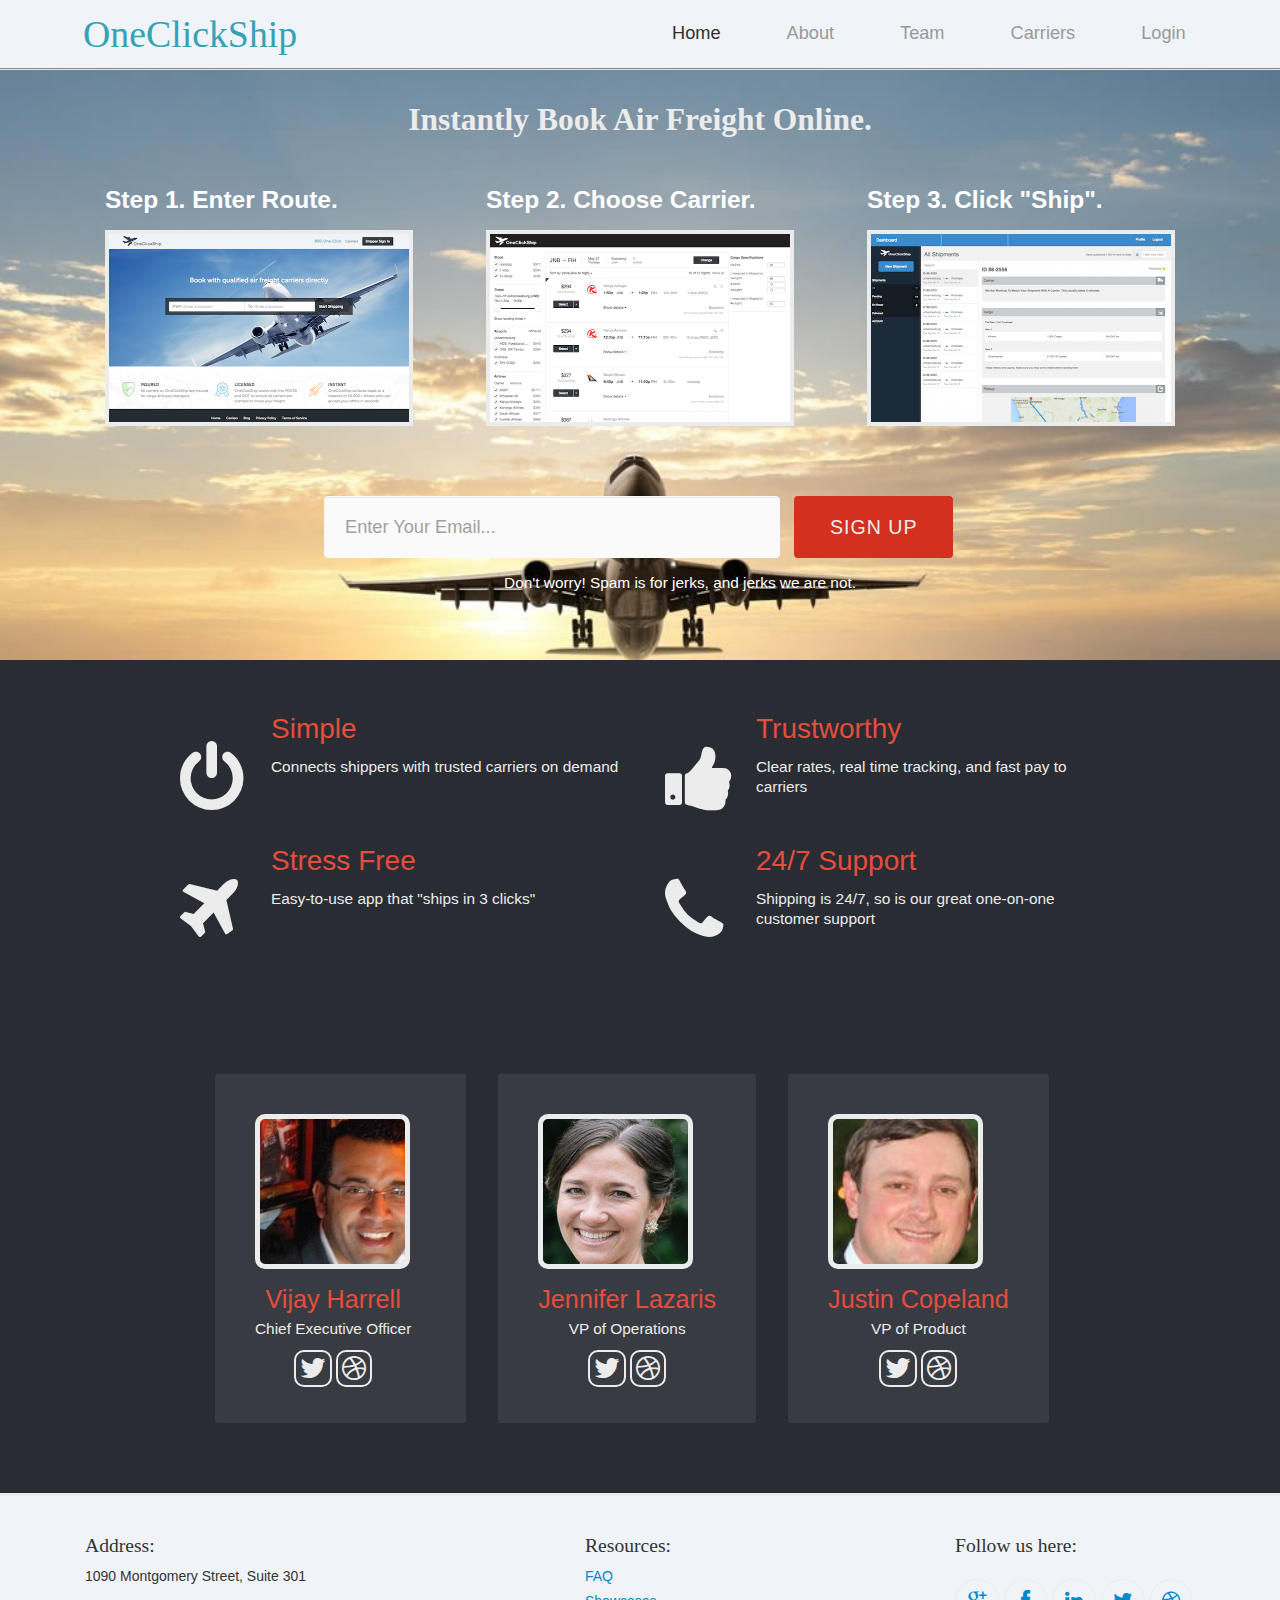
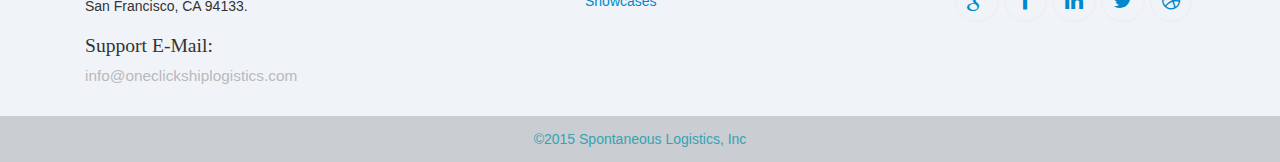
==== commit 7904ef13: "updated about and team sections with images" ====
--- a/Modals_with_NextApp/index.html
+++ b/Modals_with_NextApp/index.html
@@ -36,13 +36,13 @@
 				<h4 style="color:#34a3b3">OneClickShip</h4>
 			</a>
 			<a href="" class="pull-right icon-reorder menu-trigger"></a>
-			<ul class="pull-right" id="nav-menu">
+			<ul class="pull-right" id="nav-menu" style="padding-left: 125px;">
 				<li><a href="" class="active">home</a></li>	
-				<li><a href="">about</a></li>	
-				<li><a href="">team</a></li>
-				<li><a href="">pricing</a></li>
-				<li><a href="">carriers</a></li>
-				<li><a href="">sign up</a></li>
+				<li><a href="#about">about</a></li>	
+				<li><a href="#team">team</a></li>
+				<!--li><a href="">pricing</a></li-->
+				<li><a href="#carriers">carriers</a></li>
+				<li><a href="#login">login</a></li>
 			</ul>
 			<div class="clearfix"></div>
 		</div>
@@ -51,14 +51,15 @@
 	<!-- portfolio-section -->
 	<div class="portfolio-section" id="portfolio" style="margin-top: 70px; height: 590px;">
 		<div class="container">
-			<div class="head-wrapper" style="margin-top: 30px;">
+			<div class="head-wrapper" style="margin-top: 30px; height: 50px;">
 						<h2>instantly book air freight online.</h2>
-						<h3>Simple. &nbsp; Free to use. &nbsp;  Ship in 3 clicks.</h3>
+						<!--h3>Simple. &nbsp; Free to use. &nbsp;  Ship in 3 clicks.</h3-->
 			</div>
 
 			<!-- List of Modals -->
 			<ul class="span11">
 				<li>
+					<label><h3 style="color: #fff">Step 1. Enter Route.</h3></label>
 					<div class="imgbox">
 						<img src="./images/modal-home.png" alt="app">
 						<div class="imgbox-desc">
@@ -70,6 +71,7 @@
 					</div>
 				</li>
 				<li>
+					<label><h3 style="color: #fff">Step 2. Choose Carrier.</h3></label>
 					<div class="imgbox">
 						<img src="./images/modal-results.png" alt="app">
 						<div class="imgbox-desc">
@@ -81,6 +83,7 @@
 					</div>
 				</li>
 				<li>
+					<label><h3 style="color: #fff">Step 3. Click "Ship".</h3></label>
 					<div class="imgbox">
 						<img src="./images/modal-dash.png" alt="app">
 						<div class="imgbox-desc">
@@ -106,8 +109,82 @@
 			</div>
 		</div>
 		<!-- /Signup-section -->
+		<div id="about" style="margin-top: -90px;"></div>
 	</div>
 	<!-- /portfolio-section -->
+	<!-- features-section -->
+	<div class="features">
+		<div class="container">
+			<div class="span10 features-wrapper">
+				<div class="span5">
+					<div class="icon-power-off features-icon"></div>
+					<div class="features-context">
+						<h4 class="features-title">Simple</h4>
+						<p>Connects shippers with trusted carriers on demand</p>
+					</div>
+				</div>
+				<div class="span5">
+					<div class="icon-thumbs-up features-icon"></div>
+					<div class="features-context">
+						<h4 class="features-title">Trustworthy</h4>
+						<p>Clear rates, real time tracking, and fast pay to carriers</p>
+					</div>
+				</div>
+				<div class="span5">
+					<div class="icon-plane features-icon"></div>
+					<div class="features-context">
+						<h4 class="features-title">Stress Free</h4>
+						<p>Easy-to-use app that "ships in 3 clicks"</p>
+					</div>
+				</div>
+				<div class="span5">
+					<div class="icon-phone features-icon"></div>
+					<div class="features-context">
+						<h4 class="features-title">24/7 Support</h4>
+						<p>Shipping is 24/7, so is our great one-on-one customer support</p>
+					</div>
+				</div>
+				<div class="clearfix"></div>
+			</div>
+		</div>
+	</div>
+	<!-- /features-section -->
+	<!-- Team-section -->
+	<div id="team" class="team">
+		<div class="container">
+			<div class="span8 team-wrapper" style="width: 850px;">
+				<div class="team-member member-1">
+					<div class="avatar"></div>
+					<div class="member-desc">
+						<h4>Vijay Harrell</h4>
+						<p>Chief Executive Officer</p>
+						<a href="#" class="icon-twitter social-icon"></a>
+						<a href="#" class="icon-dribbble social-icon"></a>
+					</div>
+				</div>
+				<div class="team-member member-2">
+					<div class="avatar"></div>
+					<div class="member-desc">
+						<h4>Jennifer Lazaris</h4>
+						<p>VP of Operations</p>
+						<a href="#" class="icon-twitter social-icon"></a>
+						<a href="#" class="icon-dribbble social-icon"></a>
+					</div>
+				</div>
+				<div class="team-member member-3">
+					<div class="avatar"></div>
+					<div class="member-desc">
+						<h4>Justin Copeland</h4>
+						<p>VP of Product</p>
+						<a href="#" class="icon-twitter social-icon"></a>
+						<a href="#" class="icon-dribbble social-icon"></a>
+					</div>
+				</div>
+				<div class="clearfix"></div>
+			</div>
+		</div>
+	</div>
+	<!-- /Team-section -->
 	<!-- Footer-section -->
 	<div class="footer" style="background: #f0f4f9; font-color: #333;">
 		<div class="container">
--- a/Modals_with_NextApp/css/style.css
+++ b/Modals_with_NextApp/css/style.css
@@ -426,7 +426,7 @@
     background-image:url(../images/10_avatar3.png)
 }
 
-/*.features {
+.features {
     background-color:#292c33;
     padding-bottom:20px
 }
@@ -473,7 +473,7 @@
     font-weight:400;
     float:left;
     font-weight:100
-}*/
+}
 
 /*.video-box {
     height:280px;
@@ -502,7 +502,7 @@
     color:#fff
 }*/
 
-/*.team {
+.team {
     background-color:#292c33
 }
 
@@ -608,7 +608,7 @@
 }
 
 .team .container .team-wrapper .member-1 .avatar {
-    background-image:url(../images/08_avatar1.png)
+    background-image:url(../images/vijay.jpg)
 }
 
 .team .container .team-wrapper .member-2 {
@@ -617,7 +617,7 @@
 }
 
 .team .container .team-wrapper .member-2 .avatar {
-    background-image:url(../images/09_avatar2.png)
+    background-image:url(../images/jenny.jpg)
 }
 
 .team .container .team-wrapper .member-3 {
@@ -627,8 +627,8 @@
 }
 
 .team .container .team-wrapper .member-3 .avatar {
-    background-image:url(../images/10_avatar3.png)
-}*/
+    background-image:url(../images/justin.jpg)
+}
 
 /*.pricing .container .table-wrapper {
     margin:100px 0;
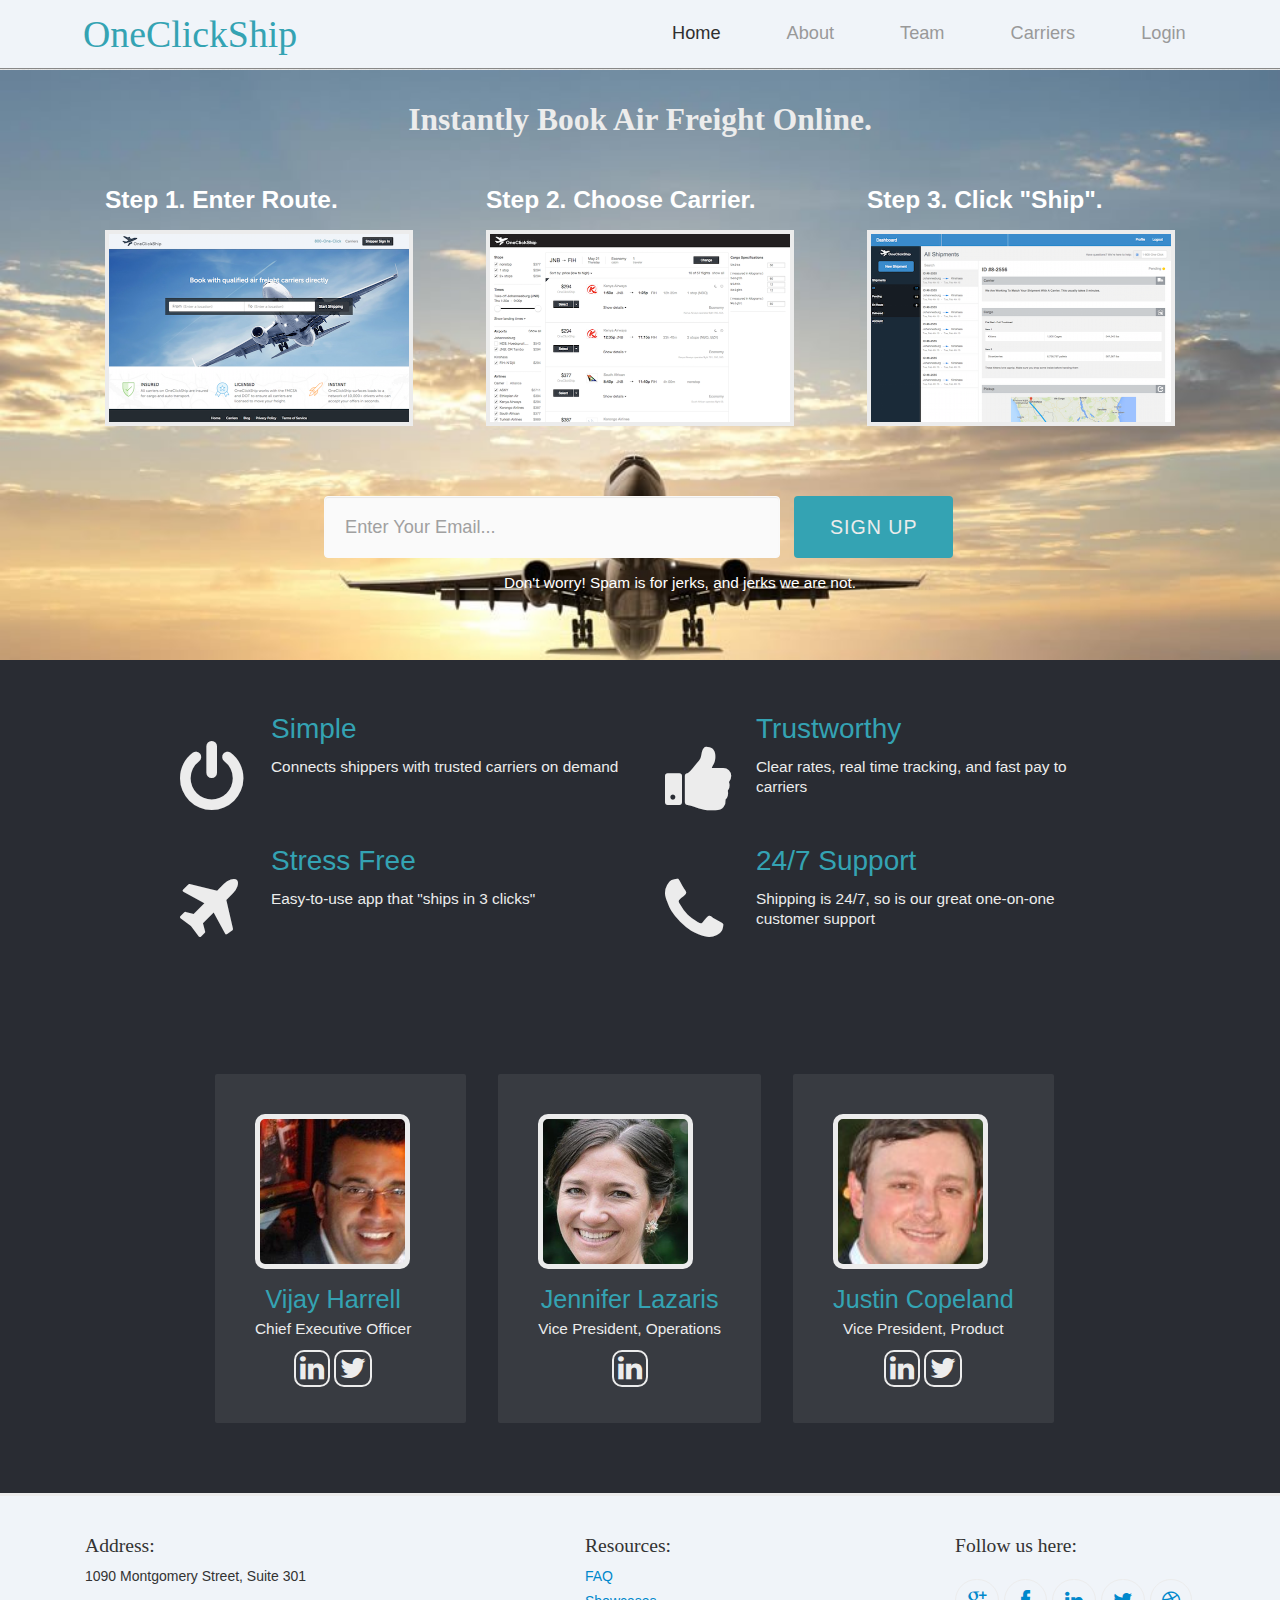
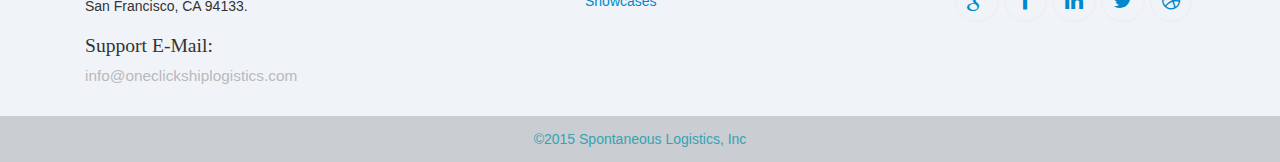
==== commit a2e5970b: "updated team titles.  updated colors of buttons and text." ====
--- a/Modals_with_NextApp/index.html
+++ b/Modals_with_NextApp/index.html
@@ -20,7 +20,6 @@
 	<link rel="stylesheet" href="./css/jquery.fancybox.css" type="text/css" media="screen">
 	<link rel="stylesheet" href="./css/style.css" type="text/css">
 	<link rel="stylesheet" href="./css/font-awesome.min.css">
-	<!--link rel="stylesheet" href="./css/bootstrap-lightbox.css"-->
 	<link rel="stylesheet" href="./css/lightbox.css">
 	<!--[if IE 7]>
 	  <link rel="stylesheet" href="css/font-awesome-ie7.min.css">
@@ -119,28 +118,28 @@
 				<div class="span5">
 					<div class="icon-power-off features-icon"></div>
 					<div class="features-context">
-						<h4 class="features-title">Simple</h4>
+						<h4 class="features-title" style="color:#34a3b3">Simple</h4>
 						<p>Connects shippers with trusted carriers on demand</p>
 					</div>
 				</div>
 				<div class="span5">
 					<div class="icon-thumbs-up features-icon"></div>
 					<div class="features-context">
-						<h4 class="features-title">Trustworthy</h4>
+						<h4 class="features-title" style="color:#34a3b3">Trustworthy</h4>
 						<p>Clear rates, real time tracking, and fast pay to carriers</p>
 					</div>
 				</div>
 				<div class="span5">
 					<div class="icon-plane features-icon"></div>
 					<div class="features-context">
-						<h4 class="features-title">Stress Free</h4>
+						<h4 class="features-title" style="color:#34a3b3">Stress Free</h4>
 						<p>Easy-to-use app that "ships in 3 clicks"</p>
 					</div>
 				</div>
 				<div class="span5">
 					<div class="icon-phone features-icon"></div>
 					<div class="features-context">
-						<h4 class="features-title">24/7 Support</h4>
+						<h4 class="features-title" style="color:#34a3b3">24/7 Support</h4>
 						<p>Shipping is 24/7, so is our great one-on-one customer support</p>
 					</div>
 				</div>
@@ -156,28 +155,28 @@
 				<div class="team-member member-1">
 					<div class="avatar"></div>
 					<div class="member-desc">
-						<h4>Vijay Harrell</h4>
+						<h4 style="color:#34a3b3">Vijay Harrell</h4>
 						<p>Chief Executive Officer</p>
-						<a href="#" class="icon-twitter social-icon"></a>
-						<a href="#" class="icon-dribbble social-icon"></a>
+						<a href="www.linkedin.com/in/vijayharrell" class="icon-linkedin social-icon"></a>
+						<a href="https://twitter.com/vijayharrell" class="icon-twitter social-icon"></a>
 					</div>
 				</div>
 				<div class="team-member member-2">
 					<div class="avatar"></div>
 					<div class="member-desc">
-						<h4>Jennifer Lazaris</h4>
-						<p>VP of Operations</p>
-						<a href="#" class="icon-twitter social-icon"></a>
-						<a href="#" class="icon-dribbble social-icon"></a>
+						<h4 style="color:#34a3b3">Jennifer Lazaris</h4>
+						<p>Vice President, Operations</p>
+						<a href="za.linkedin.com/pub/jennifer-lazaris/56/b1a/557/en" class="icon-linkedin social-icon"></a>
+						<!--a href="#" class="icon-twitter social-icon"></a-->
 					</div>
 				</div>
 				<div class="team-member member-3">
 					<div class="avatar"></div>
 					<div class="member-desc">
-						<h4>Justin Copeland</h4>
-						<p>VP of Product</p>
-						<a href="#" class="icon-twitter social-icon"></a>
-						<a href="#" class="icon-dribbble social-icon"></a>
+						<h4 style="color:#34a3b3">Justin Copeland</h4>
+						<p>Vice President, Product</p>
+						<a href="www.linkedin.com/in/justincopeland/en" class="icon-linkedin social-icon"></a>
+						<a href="https://twitter.com/justincopeland" class="icon-twitter social-icon"></a>
 					</div>
 				</div>
 				<div class="clearfix"></div>
--- a/Modals_with_NextApp/css/style.css
+++ b/Modals_with_NextApp/css/style.css
@@ -940,7 +940,8 @@
     -webkit-box-shadow:none;
     box-shadow:none;
     font-weight:400;
-    background-color:#D33020
+    /*background-color:#D33020;*/
+    background-color:#34a3b3;
 }
 
 .portfolio-section .signup-section .container .signup-form input[type='submit'] span {
@@ -1036,7 +1037,8 @@
 .portfolio-section .container ul li .imgbox .imgbox-desc a {
     float:right;
     color:#ececec;
-    background-color:#e74c3c;
+    /*background-color:#e74c3c;*/
+    background-color:#34a3b3;
     padding:3px 5px;
     border-radius:4px;
     -webkit-border-radius:4px;
